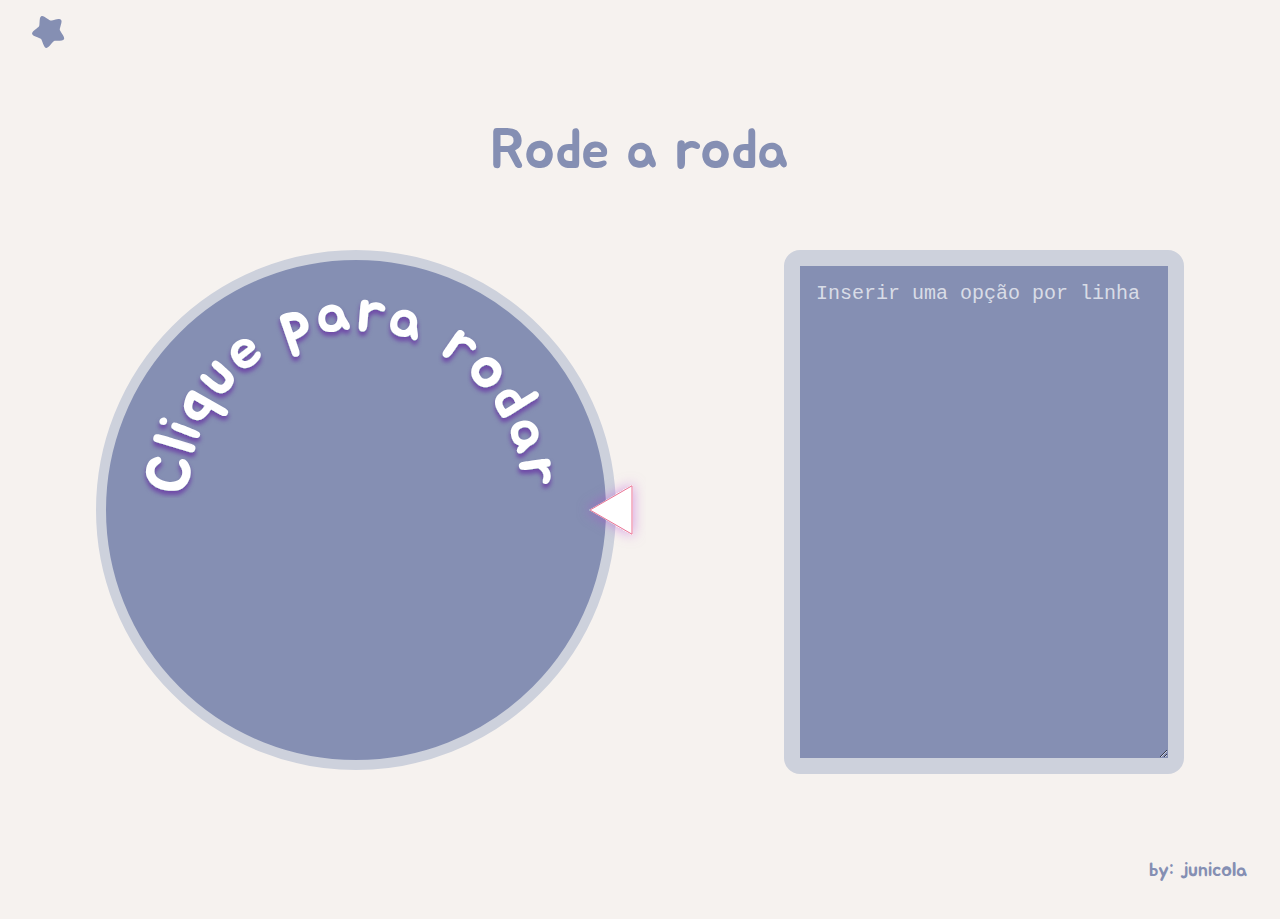
==== index.html @ b071953f "fix: change main files to root dir" ====
<!DOCTYPE html>
<html lang="pt-BR">

<head>
  <meta charset="UTF-8">
  <meta name="viewport" content="width=device-width, initial-scale=1.0">
  <title>Rode a roda</title>
  <link rel="icon" type="image/x-icon" href="./assets/star.ico">
  <link rel="stylesheet" href="style.css">
  <link rel="preconnect" href="https://fonts.googleapis.com">
  <link rel="preconnect" href="https://fonts.gstatic.com" crossorigin>
  <link
    href="https://fonts.googleapis.com/css2?family=Bai+Jamjuree:ital,wght@0,200;0,300;0,400;0,500;0,600;0,700;1,200;1,300;1,400;1,500;1,600;1,700&family=Jua&display=swap"
    rel="stylesheet">
</head>

<body>
  <header>
    <div class="star-icon">
      <svg width="33" height="32" viewBox="0 0 33 32" fill="none" xmlns="http://www.w3.org/2000/svg">
        <path
          d="M15.7766 2.95462C12.3549 0.705035 10.6439 -0.419671 9.26874 0.248022C7.89385 0.915613 7.76517 2.93358 7.50781 6.96948L7.44112 8.01352C7.36794 9.16043 7.33135 9.73389 7.0721 10.2264C6.81318 10.719 6.36057 11.0746 5.45551 11.7864L4.63178 12.4342C1.44703 14.9384 -0.145317 16.1903 0.0849151 17.698C0.315147 19.2057 2.2155 19.9707 6.01603 21.5L6.99933 21.8959C8.07936 22.3306 8.61951 22.548 9.01494 22.9491C9.41062 23.3502 9.61708 23.8897 10.0302 24.9686L10.4061 25.9511C11.8597 29.7483 12.5865 31.6469 14.1038 31.9111C15.6214 32.1751 16.9244 30.6299 19.5307 27.5393L20.205 26.7398C20.9455 25.8617 21.3159 25.4224 21.8196 25.1779C22.3235 24.9332 22.9036 24.9108 24.0637 24.8663L25.12 24.8256C29.203 24.6682 31.2446 24.5895 31.9521 23.2451C32.6596 21.9007 31.5648 20.1807 29.3749 16.741L28.8083 15.8511C28.186 14.8738 27.875 14.3849 27.7906 13.8326C27.7063 13.2804 27.8582 12.7271 28.1623 11.6204L28.4391 10.613C29.5089 6.71832 30.044 4.7712 28.9638 3.67621C27.8836 2.58122 25.904 3.06344 21.9443 4.02829L20.9198 4.27766C19.7946 4.55185 19.2321 4.68903 18.676 4.59215C18.1203 4.49545 17.6341 4.17592 16.6617 3.53661L15.7766 2.95462Z"
          fill="#858FB3" />
      </svg>
    </div>
    <!-- <button class="btn-language">PT</button> -->
  </header>
  <div class="sounds">
    <audio id="spinSound">
      <source src="./assets/spin.mp3" type="audio/mp3">
    </audio>
    <audio id="sparkleSound">
      <source src="./assets/sparkle.mp3" type="audio/mp3">
    </audio>
  </div>
  <h1 class="title">Rode a roda</h1>
  <section class="content">
    <div class="wheel-container">
      <button id="btn-spin" aria-label="Clique para rodar"></button>
      <div class="wheel-title">   
        <svg width="437" height="218" viewBox="0 0 437 218" fill="none" xmlns="http://www.w3.org/2000/svg" role="img" aria-labelledby="wheelTitle">
          <title id="wheelTitle">Clique para rodar</title>
          <g clip-path="url(#clip0_2_527)">
          <g filter="url(#filter0_d_2_527)">
          <path d="M43.891 179.176C45.1478 178.791 46.3202 178.915 47.4086 179.549C48.4561 180.178 49.3856 181.083 50.1973 182.265C51.009 183.447 51.6772 184.778 52.2021 186.257C52.7317 187.695 53.0638 189.046 53.1984 190.311C53.3177 191.698 53.2624 193.147 53.0328 194.657C52.8495 196.132 52.4787 197.604 51.9206 199.074C51.4089 200.508 50.7353 201.901 49.9002 203.253C49.029 204.559 48.0267 205.745 46.8938 206.811C45.5249 208.097 43.9683 209.048 42.2243 209.664C40.4441 210.234 38.5869 210.586 36.6527 210.721C34.7183 210.856 32.8043 210.827 30.9108 210.634C28.9812 210.395 27.1825 210.11 25.5145 209.779C24.0107 209.467 22.4684 208.965 20.8873 208.27C19.3063 207.575 17.7893 206.701 16.3362 205.647C14.8472 204.548 13.5017 203.3 12.2998 201.904C11.1029 200.466 10.1368 198.849 9.40153 197.053C8.8205 195.691 8.50365 194.217 8.45095 192.63C8.36228 190.997 8.49943 189.392 8.86236 187.815C9.18935 186.192 9.72939 184.699 10.4825 183.337C11.1996 181.928 12.094 180.77 13.1657 179.863C13.8219 179.279 14.7066 178.702 15.8196 178.133C16.9376 177.523 18.0508 177.12 19.1589 176.925C20.2671 176.729 21.2729 176.854 22.1764 177.298C23.0439 177.697 23.5578 178.592 23.7182 179.985C23.811 180.578 23.7883 181.095 23.6502 181.536C23.4711 181.971 23.2353 182.358 22.9432 182.696C22.6099 183.029 22.2381 183.337 21.8279 183.619C21.4177 183.9 21.0099 184.162 20.6048 184.403C19.2919 185.239 18.3487 186.286 17.7751 187.546C17.1604 188.801 16.8947 190.099 16.978 191.44C17.0253 192.736 17.4087 194.01 18.1282 195.263C18.8117 196.471 19.7721 197.464 21.0094 198.24C22.3237 199.069 23.7971 199.792 25.4292 200.41C27.0256 200.982 28.6834 201.395 30.4025 201.65C32.0806 201.899 33.7408 201.959 35.3826 201.83C37.0296 201.659 38.5224 201.22 39.861 200.512C40.9279 199.979 41.8277 199.28 42.5607 198.414C43.2988 197.507 43.8599 196.516 44.2438 195.44C44.6277 194.365 44.8063 193.264 44.7796 192.138C44.7582 190.971 44.5261 189.819 44.0839 188.683C43.9604 188.335 43.778 187.959 43.5366 187.555C43.2591 187.104 42.9816 186.654 42.7041 186.204C42.4266 185.753 42.1696 185.306 41.9332 184.86C41.7018 184.374 41.5552 183.878 41.4931 183.371C41.3385 182.603 41.4584 181.807 41.8528 180.982C42.2522 180.117 42.9318 179.515 43.891 179.176Z" fill="white"/>
          </g>
          <g filter="url(#filter1_d_2_527)">
          <path d="M54.3562 164.118C54.5426 164.217 54.7288 164.316 54.9152 164.415C55.0736 164.462 55.2521 164.515 55.45 164.574L56.5917 165.303C56.7265 165.43 56.8078 165.518 56.8356 165.57L57.1388 165.854C57.5155 166.182 57.7655 166.645 57.8887 167.242C58.0795 168.332 57.8957 169.376 57.3377 170.373C57.0567 171.021 56.6983 171.496 56.2627 171.797C55.8667 172.109 55.4468 172.285 55.003 172.325C54.5592 172.365 54.1273 172.365 53.7073 172.326C53.2753 172.326 52.9008 172.279 52.5838 172.184L19.2933 162.241C19.0159 162.158 18.7781 162.087 18.5799 162.028C18.354 161.918 18.1479 161.813 17.9616 161.714C17.696 161.592 17.4701 161.481 17.2838 161.382C17.1094 161.244 16.9151 161.1 16.7011 160.95C16.3404 160.713 16.0886 160.401 15.9457 160.013C15.7314 159.432 15.6697 158.918 15.7605 158.472C15.7643 158.171 15.8018 157.902 15.873 157.665C15.9045 157.416 15.9678 157.133 16.0627 156.817C16.2288 156.263 16.5772 155.678 17.1078 155.061C17.5909 154.602 18.1455 154.337 18.7715 154.266C19.6828 154.107 20.4753 154.128 21.149 154.329C21.5572 154.408 22.1576 154.566 22.9504 154.803C23.7547 155 24.3551 155.158 24.7515 155.276L24.9892 155.347C26.2812 155.647 27.5216 155.974 28.7107 156.329C29.86 156.672 31.1223 157.071 32.4975 157.525C33.845 157.927 35.1468 158.338 36.4032 158.756C37.6318 159.123 38.8602 159.49 40.0888 159.857L52.5728 163.586C52.7313 163.633 52.8899 163.68 53.0483 163.728C53.1792 163.724 53.3238 163.745 53.4822 163.793C53.8786 163.911 54.1699 164.02 54.3562 164.118Z" fill="white"/>
          </g>
          <g filter="url(#filter2_d_2_527)">
          <path d="M42.1146 143.915C43.1916 144.34 44.4031 144.819 45.7493 145.351C47.1108 145.845 48.5221 146.38 49.9836 146.958C51.4067 147.521 52.8298 148.083 54.2529 148.645C55.6375 149.193 56.9184 149.721 58.0954 150.231C58.6572 150.497 59.269 150.805 59.9308 151.156C60.5542 151.491 61.1086 151.888 61.5941 152.346C62.0796 152.804 62.4156 153.359 62.6022 154.01C62.7657 154.607 62.668 155.301 62.3097 156.091C61.7603 157.251 60.8984 157.909 59.7235 158.066C58.5639 158.185 57.1035 157.941 55.3423 157.333C54.4576 156.984 53.4307 156.6 52.2617 156.183C51.1078 155.727 49.927 155.282 48.7196 154.849C47.5273 154.378 46.3734 153.922 45.2581 153.481C44.1042 153.025 43.0657 152.615 42.1425 152.25C41.6042 152.037 40.9428 151.798 40.1583 151.532C39.389 151.228 38.6081 150.897 37.8158 150.54C37.0233 150.182 36.2922 149.782 35.6223 149.34C34.9139 148.882 34.3784 148.382 34.0154 147.839C33.8144 147.449 33.736 146.974 33.7803 146.414C33.786 145.84 33.8955 145.283 34.1087 144.746C34.3373 144.171 34.6469 143.671 35.0371 143.249C35.4429 142.787 35.8644 142.51 36.302 142.417C36.5937 142.354 36.9663 142.368 37.4199 142.459C37.8735 142.549 38.3771 142.682 38.9308 142.856C39.4611 142.977 40.0148 143.151 40.5918 143.379C41.1455 143.554 41.6531 143.732 42.1146 143.915ZM29.5923 141.496C29.4278 142.807 28.9163 143.76 28.0578 144.353C27.1762 144.892 26.1396 145.037 24.9481 144.788C24.0794 144.623 23.3907 144.284 22.882 143.772C22.3733 143.26 22.0716 142.675 21.9772 142.016C21.8444 141.342 21.9343 140.667 22.247 139.992C22.5597 139.316 23.1031 138.732 23.8775 138.239C24.5981 137.769 25.3193 137.521 26.0413 137.496C26.7785 137.432 27.4128 137.572 27.944 137.915C28.4904 138.22 28.9298 138.682 29.2624 139.302C29.5563 139.906 29.6664 140.638 29.5923 141.496Z" fill="white"/>
          </g>
          <g filter="url(#filter3_d_2_527)">
          <path d="M66.093 138.054C64.0244 139.583 61.8895 140.314 59.6881 140.247C57.5075 140.143 55.468 139.502 53.5701 138.324C51.9593 137.309 50.5592 136.011 49.3696 134.428C48.2004 132.81 47.3701 131.1 46.8785 129.297C46.6633 128.509 46.52 127.761 46.4485 127.055C46.3618 126.292 46.3672 125.534 46.4651 124.782C46.532 124.249 46.653 123.581 46.8278 122.778C46.9873 121.918 47.1956 121.014 47.4527 120.067C47.7302 119.084 48.0643 118.086 48.4548 117.073C48.8452 116.059 49.287 115.123 49.7802 114.263C50.4632 112.989 51.2616 111.97 52.1754 111.208C53.0533 110.425 54.0335 110.129 55.116 110.318L56.5937 110.734C56.886 110.806 57.1581 110.913 57.4093 111.057C57.6248 111.18 57.8402 111.303 58.0557 111.426L88.057 128.55C88.2364 128.653 88.3878 128.763 88.5109 128.881C88.6905 128.983 88.8598 129.104 89.0186 129.242C89.2957 129.59 89.6368 129.951 90.0419 130.325C90.3854 130.807 90.5827 131.252 90.6338 131.662C90.7721 132.169 90.695 132.719 90.4022 133.313C90.1347 134.444 89.5415 135.271 88.6229 135.792C88.0531 136.038 87.4913 136.145 86.937 136.114C86.7677 136.16 86.6291 136.152 86.5214 136.091C86.465 136.106 86.3905 136.111 86.2983 136.106C86.2623 136.085 86.1982 136.073 86.1058 136.067C85.8493 136.016 85.5928 135.965 85.3363 135.913C85.1361 135.847 84.9283 135.752 84.7129 135.629C84.2051 135.434 83.6894 135.211 83.1661 134.96C82.6994 134.693 82.2146 134.417 81.712 134.13L73.6325 129.518C73.5351 129.605 73.4145 129.774 73.2705 130.025C72.752 130.68 72.1692 131.488 71.522 132.451C70.8598 133.356 70.2333 134.116 69.6429 134.731C68.6315 135.913 67.4481 137.02 66.093 138.054ZM56.0802 121.354C55.695 122.275 55.3635 123.227 55.0858 124.21C54.7723 125.173 54.6359 126.117 54.6766 127.044C54.6812 127.95 54.9296 128.805 55.4219 129.609C55.8986 130.357 56.7604 131.015 58.0069 131.584C58.9662 131.989 59.8692 132.076 60.7161 131.846C61.5834 131.58 62.4047 131.146 63.1797 130.542C63.9755 129.902 64.7018 129.176 65.359 128.362C66.0368 127.513 66.6401 126.668 67.1691 125.829C65.425 124.881 63.6731 123.905 61.9137 122.901C60.1541 121.896 58.4588 120.905 56.8275 119.926C56.6632 120.213 56.5091 120.481 56.3654 120.732C56.2216 120.983 56.1265 121.19 56.0802 121.354Z" fill="white"/>
          </g>
          <g filter="url(#filter4_d_2_527)">
          <path d="M89.1733 88.6815C90.1483 89.6383 91.139 90.6089 92.1452 91.5929C93.1201 92.5499 93.969 93.5885 94.6913 94.7092C95.441 95.7986 95.961 96.9623 96.2517 98.2003C96.5696 99.4071 96.5276 100.712 96.126 102.114C95.8018 103.365 95.283 104.557 94.5694 105.688C93.8868 106.847 93.0954 107.91 92.1945 108.879C91.2939 109.848 90.2953 110.677 89.1996 111.367C88.1348 112.083 87.0423 112.612 85.9223 112.952C84.8022 113.292 83.6641 113.37 82.5078 113.187C81.3515 113.003 80.2144 112.671 79.0966 112.192C78.0056 111.682 76.9515 111.067 75.9344 110.347C74.9171 109.627 73.9893 108.93 73.1512 108.256C70.8901 106.51 68.7689 104.667 66.7878 102.726C66.3823 102.373 65.93 101.98 65.4309 101.546C64.9006 101.085 64.4131 100.607 63.9683 100.111C63.5507 99.5837 63.2208 99.0505 62.9783 98.5114C62.7047 97.945 62.649 97.3492 62.8109 96.7236C63.1271 95.3563 63.8433 94.4734 64.9592 94.0749C66.1024 93.6452 67.4282 93.9491 68.9365 94.9863C69.7356 95.5165 70.5582 96.1768 71.4045 96.9671C72.2778 97.7261 73.1003 98.3865 73.8722 98.9478C74.9599 99.8386 76.1411 100.81 77.4161 101.864C78.6598 102.89 79.9011 103.668 81.1398 104.197C82.4055 104.695 83.6143 104.788 84.7653 104.475C85.9127 104.103 86.9337 102.965 87.8285 101.061C88.2351 100.155 88.097 99.214 87.4138 98.2369C86.7578 97.2289 85.572 95.9793 83.8564 94.488C83.1078 93.8375 82.2674 93.1344 81.3358 92.3793C80.4041 91.6243 79.5014 90.867 78.6281 90.1079C77.7235 89.3218 76.9105 88.5876 76.189 87.9059C75.4636 87.1658 74.9523 86.5574 74.6555 86.0804C74.2299 85.4368 74.0942 84.744 74.2483 84.002C74.4023 83.2601 74.7239 82.6089 75.2129 82.0489C75.6709 81.4616 76.2421 81.0273 76.9264 80.7463C77.6108 80.4653 78.3152 80.4754 79.0395 80.7766C79.7018 81.0239 80.4499 81.4551 81.2842 82.0707C82.1143 82.6279 82.9953 83.2841 83.9269 84.0392C84.8276 84.7673 85.7322 85.5535 86.6407 86.398C87.5453 87.1843 88.3896 87.9454 89.1733 88.6815Z" fill="white"/>
          </g>
          <g filter="url(#filter5_d_2_527)">
          <path d="M117.611 73.3879C117.929 72.9881 118.273 72.6208 118.641 72.2864C119.043 71.9267 119.458 71.6867 119.886 71.5661C120.348 71.4205 120.82 71.4233 121.301 71.5746C121.758 71.6932 122.201 72.0307 122.629 72.587C122.931 72.9798 123.123 73.4318 123.203 73.9425C123.284 74.4535 123.29 74.9693 123.221 75.4903C123.153 76.0111 123.026 76.5245 122.842 77.0301C122.632 77.5031 122.414 77.9308 122.187 78.3132C121.563 79.468 120.716 80.6375 119.646 81.8224C118.608 82.9817 117.408 84.0316 116.046 84.972C114.224 86.2643 112.253 87.2283 110.134 87.8638C108.022 88.4413 105.94 88.3456 103.888 87.5767C101.926 86.7904 100.182 85.5763 98.6571 83.9346C97.1322 82.2928 95.9287 80.5608 95.0471 78.7381C93.9463 76.5631 93.3686 74.5597 93.3142 72.7276C93.2674 70.8376 93.5737 69.0674 94.2332 67.4169C95.0541 65.4344 96.3705 63.7227 98.1826 62.2817C99.9944 60.841 102.027 59.8556 104.28 59.3261C105.773 58.962 107.29 58.8661 108.831 59.0383C110.347 59.1776 111.788 59.6603 113.155 60.4867C113.513 60.6807 113.889 60.9652 114.282 61.3404C114.708 61.6905 115.126 62.0984 115.537 62.5642C115.923 62.9974 116.276 63.4556 116.596 63.939C116.916 64.4223 117.149 64.8942 117.295 65.3549C117.552 66.095 117.659 66.7418 117.615 67.2955C117.572 67.849 117.384 68.3838 117.05 68.8993C116.717 69.4151 116.248 69.9571 115.642 70.5254C115.044 71.0359 114.315 71.647 113.454 72.3588C112.692 72.9949 111.966 73.5769 111.277 74.1052C110.589 74.6332 109.883 75.1738 109.162 75.7271C108.414 76.2475 107.647 76.8095 106.86 77.4129C106.08 77.9585 105.202 78.5796 104.226 79.2761C104.631 80.0062 105.154 80.5161 105.795 80.8058C106.443 81.0378 107.139 81.1289 107.883 81.079C108.602 80.9964 109.336 80.798 110.086 80.4838C110.835 80.1697 111.517 79.8028 112.133 79.3829C113.299 78.5933 114.302 77.6943 115.143 76.6856C115.958 75.6442 116.781 74.5451 117.611 73.3879ZM108.161 65.4852C106.984 65.2428 105.924 65.2221 104.983 65.4229C104.282 65.5962 103.649 65.9254 103.083 66.4106C102.526 66.8381 102.047 67.335 101.648 67.9009C100.874 68.8592 100.448 69.9662 100.371 71.2219C100.356 71.3377 100.367 71.5894 100.405 71.977C100.417 72.3317 100.442 72.703 100.48 73.0906C100.55 73.4531 100.641 73.774 100.752 74.0533C100.863 74.3328 100.984 74.4221 101.115 74.3216L110.76 66.9288C110.374 66.4957 110.002 66.1822 109.644 65.9882C109.261 65.7614 108.767 65.5938 108.161 65.4852Z" fill="white"/>
          </g>
          <g filter="url(#filter6_d_2_527)">
          <path d="M158.249 32.0763C159.545 32.1515 160.818 32.4748 162.068 33.0464C163.305 33.579 164.452 34.2955 165.51 35.1959C166.608 36.0827 167.563 37.128 168.376 38.3318C169.215 39.4829 169.865 40.7213 170.327 42.047C171.058 44.0218 171.241 46.0558 170.875 48.1488C170.548 50.2285 169.473 52.1085 167.649 53.7893C166.239 55.0212 164.716 56.1171 163.079 57.0776C161.468 57.9856 159.746 58.8232 157.911 59.5903L161.637 70.2928C161.719 70.5267 161.754 70.7545 161.744 70.9767C161.773 71.1851 161.821 71.3869 161.889 71.5818C161.947 71.9989 161.971 72.3836 161.963 72.7361C161.993 73.0751 161.991 73.447 161.957 73.8523C161.883 74.1403 161.801 74.4088 161.712 74.658C161.624 74.9072 161.516 75.1631 161.388 75.4258C160.613 76.2187 159.67 76.6549 158.559 76.734C157.921 76.9119 157.345 76.893 156.832 76.6776C156.358 76.4487 155.975 76.1664 155.683 75.8306C155.391 75.4949 155.098 75.0938 154.804 74.6277C154.697 74.4463 154.59 74.265 154.483 74.0836C154.429 73.9275 154.368 73.752 154.3 73.5571L142.956 40.9823C142.875 40.7483 142.793 40.5144 142.712 40.2805C142.656 39.9941 142.6 39.7076 142.544 39.4209C142.42 38.9396 142.374 38.4312 142.407 37.8956C142.419 36.7988 142.911 35.8854 143.883 35.1553C144.855 34.4253 146.032 33.8425 147.413 33.4074C148.365 33.1212 149.356 32.8868 150.387 32.7041C151.458 32.5079 152.483 32.371 153.463 32.2934C154.469 32.1633 155.384 32.0863 156.208 32.063C157.032 32.0395 157.712 32.044 158.249 32.0763ZM162.765 44.668C162.541 43.5222 162.086 42.6534 161.398 42.0616C160.735 41.4172 159.951 40.9899 159.046 40.7793C158.127 40.5299 157.131 40.4379 156.059 40.5037C155.027 40.5558 154.021 40.686 153.042 40.8942C152.912 40.8959 152.709 40.9441 152.436 41.0389C152.201 41.1202 151.928 41.2151 151.615 41.3234C152.05 42.571 152.47 43.7796 152.878 44.9494C153.311 46.0665 153.738 47.2947 154.161 48.6338L155.525 52.5522C156.411 52.2016 157.315 51.7789 158.237 51.2843C159.199 50.7761 160.048 50.1978 160.786 49.5488C161.524 48.8998 162.084 48.1815 162.466 47.3934C162.888 46.5918 162.987 45.6834 162.765 44.668Z" fill="white"/>
          </g>
          <g filter="url(#filter7_d_2_527)">
          <path d="M186.575 26.9971C187.733 26.2343 188.975 25.6488 190.301 25.24C191.621 24.7905 192.949 24.5686 194.283 24.5747C195.653 24.5348 196.989 24.7277 198.29 25.1535C199.587 25.5383 200.831 26.1787 202.022 27.0749C203.219 28.0121 204.181 29.0814 204.91 30.2828C205.638 31.484 206.219 32.8485 206.653 34.376C206.946 35.4217 207.332 36.3731 207.81 37.2303C208.289 38.0874 208.788 38.9422 209.307 39.7944C209.868 40.6415 210.387 41.4939 210.866 42.3509C211.385 43.2032 211.827 44.1062 212.193 45.0602C212.512 45.9779 212.541 46.9099 212.28 47.8558C212.055 48.7559 211.421 49.3724 210.378 49.7055C209.777 49.9024 209.176 49.9331 208.577 49.7971C208.013 49.6155 207.48 49.3467 206.979 48.9914C206.473 48.5948 206.006 48.1728 205.577 47.7254C205.184 47.2323 204.816 46.7776 204.474 46.3612C203.678 47.7041 202.767 48.7904 201.742 49.6203C200.713 50.409 199.43 50.9996 197.894 51.392C196.599 51.7137 195.351 51.9051 194.15 51.9662C192.949 52.0274 191.649 51.9549 190.249 51.7488C188.428 51.5101 186.876 50.9067 185.593 49.9384C184.345 48.9242 183.325 47.7165 182.531 46.3152C181.773 44.8681 181.269 43.2863 181.021 41.5702C180.772 39.8541 180.772 38.1286 181.021 36.3942C181.329 34.1124 181.974 32.2058 182.956 30.6743C183.938 29.1429 185.144 27.9171 186.575 26.9971ZM188.983 34.0039C188.477 34.6465 188.107 35.377 187.872 36.1952C187.638 37.0131 187.531 37.8574 187.553 38.7279C187.616 39.5934 187.802 40.444 188.111 41.2798C188.42 42.1159 188.84 42.8344 189.371 43.4358C189.851 43.9601 190.608 44.368 191.644 44.6595C192.674 44.91 193.728 45.012 194.806 44.9658C196.048 44.8997 197.076 44.4437 197.891 43.5974C198.747 42.7463 199.333 41.7405 199.652 40.5798C200.006 39.3732 200.086 38.1371 199.892 36.8719C199.693 35.5654 199.2 34.4189 198.414 33.4325C197.827 32.7131 197.101 32.2182 196.235 31.9481C195.41 31.673 194.546 31.5897 193.643 31.6983C192.734 31.7659 191.848 32.0177 190.984 32.4541C190.156 32.8445 189.489 33.3612 188.983 34.0039Z" fill="white"/>
          </g>
          <g filter="url(#filter8_d_2_527)">
          <path d="M222.59 28.5453C222.63 28.0516 222.673 27.4963 222.724 26.8792C222.778 26.2208 222.853 25.5642 222.946 24.9093C223.045 24.2132 223.161 23.5601 223.292 22.9497C223.469 22.3014 223.681 21.7388 223.928 21.2617C224.316 20.5478 224.874 20.0958 225.595 19.9055C226.318 19.6742 227.091 19.6123 227.913 19.7201C228.778 19.79 229.447 19.9889 229.919 20.3169C230.391 20.6448 230.729 21.0656 230.937 21.5793C231.147 22.0518 231.247 22.5983 231.239 23.2187C231.276 23.8012 231.267 24.4217 231.212 25.08C231.636 24.4517 232.176 23.9569 232.827 23.5954C233.52 23.2373 234.208 22.9615 234.888 22.7679C235.567 22.5743 236.179 22.4579 236.721 22.4191C237.267 22.3389 237.582 22.302 237.662 22.3088C238.7 22.3097 239.631 22.3642 240.451 22.4719C241.314 22.5828 242.247 22.8446 243.252 23.2569C243.892 23.5571 244.543 23.9617 245.207 24.4709C245.876 24.939 246.455 25.4824 246.942 26.1018C247.432 26.7209 247.731 27.3869 247.84 28.0998C247.993 28.7747 247.853 29.4673 247.423 30.1779C246.761 31.1598 246.081 31.6224 245.38 31.5657C244.681 31.4681 243.929 31.283 243.121 31.0107C242.675 30.8919 242.153 30.6634 241.558 30.3255C240.962 29.9876 240.442 29.7592 239.994 29.6401C238.609 29.3212 237.363 29.3243 236.257 29.6491C235.154 29.9739 234.186 30.3927 233.356 30.9054C232.39 31.5315 231.542 32.2705 230.81 33.1223L230.089 42.0086C229.997 43.1193 229.884 44.2697 229.746 45.4593C229.65 46.6524 229.397 47.7293 228.986 48.6901C228.621 49.6129 228.042 50.353 227.249 50.9102C226.501 51.4295 225.45 51.5932 224.098 51.4009C223.357 51.3 222.726 50.8969 222.204 50.1921C221.681 49.4461 221.386 48.7389 221.316 48.0707C221.284 47.447 221.282 46.7015 221.312 45.834C221.341 44.9668 221.373 44.0584 221.408 43.1088C221.485 42.1627 221.561 41.2164 221.638 40.2703C221.719 39.2829 221.791 38.3778 221.858 37.5551L222.59 28.5453Z" fill="white"/>
          </g>
          <g filter="url(#filter9_d_2_527)">
          <path d="M263.913 29.9824C265.276 29.7324 266.649 29.6779 268.03 29.8191C269.421 29.9205 270.73 30.2344 271.956 30.7607C273.232 31.2586 274.386 31.9573 275.417 32.857C276.459 33.717 277.353 34.7917 278.098 36.0816C278.832 37.411 279.3 38.7704 279.499 40.1604C279.697 41.5502 279.697 43.0328 279.499 44.608C279.359 45.6847 279.341 46.7109 279.444 47.6864C279.549 48.662 279.673 49.6432 279.818 50.6303C280.001 51.6289 280.145 52.6158 280.25 53.5914C280.394 54.5785 280.447 55.5822 280.408 56.6026C280.342 57.5718 280.003 58.4408 279.394 59.2097C278.834 59.9502 278.008 60.2705 276.918 60.17C276.287 60.1166 275.723 59.9103 275.225 59.5513C274.777 59.1641 274.392 58.7092 274.069 58.1864C273.759 57.624 273.494 57.0532 273.276 56.474C273.108 55.8669 272.946 55.3049 272.795 54.7884C271.536 55.7136 270.271 56.358 269.004 56.7219C267.746 57.046 266.334 57.089 264.767 56.8507C263.45 56.6416 262.226 56.331 261.097 55.9185C259.967 55.5063 258.798 54.9321 257.592 54.1963C256.01 53.2661 254.817 52.1053 254.015 50.7131C253.266 49.2931 252.798 47.7832 252.617 46.1837C252.488 44.5562 252.643 42.9039 253.086 41.2275C253.532 39.5509 254.207 37.9632 255.116 36.464C256.294 34.4841 257.636 32.981 259.139 31.9547C260.644 30.9283 262.235 30.2711 263.913 29.9824ZM263.382 37.3707C262.663 37.7648 262.036 38.2926 261.501 38.954C260.963 39.6154 260.535 40.3507 260.214 41.1604C259.932 41.9814 259.77 42.8368 259.727 43.7269C259.683 44.6168 259.788 45.4421 260.041 46.2027C260.277 46.8726 260.815 47.5436 261.654 48.2157C262.504 48.8481 263.435 49.3535 264.444 49.7315C265.613 50.1553 266.738 50.1367 267.82 49.6759C268.941 49.2264 269.876 48.5296 270.623 47.5857C271.423 46.6134 271.98 45.5071 272.297 44.2667C272.627 42.9866 272.622 41.7394 272.286 40.5247C272.028 39.6337 271.554 38.8949 270.861 38.3083C270.21 37.7334 269.448 37.3194 268.574 37.0668C267.711 36.7744 266.797 36.6604 265.829 36.7249C264.916 36.7611 264.099 36.9765 263.382 37.3707Z" fill="white"/>
          </g>
          <g filter="url(#filter10_d_2_527)">
          <path d="M316.34 55.9927C316.624 55.5859 316.943 55.1285 317.297 54.6201C317.675 54.0777 318.068 53.5473 318.481 53.0285C318.916 52.4759 319.344 51.969 319.766 51.5077C320.247 51.036 320.712 50.6558 321.167 50.3669C321.864 49.9453 322.572 49.8331 323.29 50.0301C324.033 50.1934 324.733 50.5274 325.388 51.0325C326.1 51.5271 326.579 52.0344 326.821 52.5544C327.064 53.0743 327.145 53.6084 327.066 54.1564C327.009 54.6705 326.821 55.1935 326.502 55.7254C326.238 56.2471 325.919 56.779 325.541 57.3214C326.225 56.9911 326.939 56.833 327.684 56.8477C328.464 56.8856 329.196 56.9913 329.883 57.1648C330.566 57.3384 331.154 57.5444 331.644 57.7829C332.155 57.9874 332.446 58.1131 332.513 58.1602C333.409 58.6815 334.187 59.1944 334.842 59.6995C335.531 60.2282 336.206 60.9225 336.868 61.7825C337.27 62.3628 337.628 63.0395 337.947 63.8127C338.288 64.5522 338.513 65.3122 338.625 66.093C338.736 66.8737 338.66 67.5992 338.393 68.2695C338.186 68.9296 337.716 69.4587 336.986 69.8568C335.92 70.3743 335.098 70.4328 334.521 70.0323C333.966 69.598 333.409 69.0607 332.848 68.42C332.522 68.0932 332.186 67.6343 331.842 67.0437C331.497 66.4532 331.163 65.9945 330.835 65.6675C329.8 64.6972 328.72 64.0752 327.601 63.8016C326.483 63.528 325.434 63.4047 324.459 63.4317C323.31 63.4897 322.204 63.7029 321.14 64.0717L316.041 71.3924C315.403 72.3076 314.725 73.2447 314.006 74.2042C313.322 75.1869 312.56 75.9909 311.723 76.6159C310.941 77.2304 310.069 77.5799 309.103 77.6643C308.194 77.7384 307.204 77.3527 306.129 76.5078C305.542 76.0497 305.199 75.3848 305.1 74.5126C305.026 73.6068 305.129 72.8473 305.404 72.2343C305.69 71.6788 306.064 71.0336 306.525 70.2982C306.988 69.5629 307.473 68.7936 307.982 67.9905C308.524 67.2112 309.068 66.4316 309.612 65.652C310.178 64.8387 310.698 64.0929 311.17 63.4151L316.34 55.9927Z" fill="white"/>
          </g>
          <g filter="url(#filter11_d_2_527)">
          <path d="M354.02 77.8229C355.443 78.3494 356.773 79.049 358.012 79.9218C359.253 80.7949 360.313 81.8099 361.196 82.9671C362.107 84.1541 362.811 85.4536 363.307 86.8654C363.833 88.3068 364.093 89.8304 364.087 91.4357C364.058 92.778 363.796 94.1736 363.296 95.6226C362.826 97.0431 362.245 98.3152 361.548 99.4389C360.39 101.516 358.805 103.176 356.789 104.417C354.772 105.659 352.633 106.533 350.369 107.04C349.312 107.251 348.213 107.3 347.074 107.189C345.993 107.078 344.959 106.837 343.974 106.466C342.695 105.972 341.483 105.275 340.331 104.375C339.149 103.503 338.131 102.533 337.277 101.464C335.649 99.5898 334.58 97.5822 334.069 95.4402C333.588 93.3282 333.573 91.2552 334.028 89.2215C334.508 87.2174 335.413 85.3245 336.737 83.5426C338.122 81.7622 339.864 80.2957 341.966 79.1434C344.216 77.9069 346.323 77.2071 348.287 77.0445C350.31 76.8829 352.22 77.1426 354.02 77.8229ZM349.305 84.9042C348.457 84.8569 347.605 85.0141 346.749 85.3753C345.892 85.7368 345.092 86.2159 344.347 86.8133C343.633 87.3818 343.006 88.0692 342.462 88.8749C341.977 89.6821 341.636 90.5214 341.441 91.393C341.28 92.1194 341.422 93.0127 341.867 94.0731C342.313 95.1337 342.907 96.1094 343.648 97.001C344.505 98.0117 345.56 98.6034 346.814 98.776C348.099 98.9199 349.347 98.7566 350.555 98.2862C351.794 97.8454 352.906 97.1244 353.894 96.1238C354.879 95.123 355.548 93.9695 355.897 92.6633C356.151 91.7344 356.098 90.8138 355.738 89.9012C355.434 88.9898 354.94 88.1764 354.254 87.4614C353.625 86.7474 352.862 86.1619 351.964 85.7049C351.097 85.2195 350.21 84.9526 349.305 84.9042Z" fill="white"/>
          </g>
          <g filter="url(#filter12_d_2_527)">
          <path d="M400.067 112.128C400.661 112.684 401.039 113.25 401.207 113.828C401.43 114.418 401.476 114.998 401.345 115.567C401.236 116.17 400.974 116.724 400.556 117.227C400.163 117.766 399.65 118.232 399.018 118.626C397.288 119.755 395.92 120.609 394.915 121.188C393.934 121.801 393.075 122.337 392.339 122.797L376.189 132.878C374.295 134.061 372.717 135.046 371.454 135.834C370.191 136.622 369.112 137.198 368.218 137.562C367.381 137.938 366.671 138.089 366.088 138.016C365.526 137.976 364.989 137.703 364.475 137.196C363.927 136.711 363.346 135.978 362.732 134.998C362.14 134.054 361.392 132.864 360.492 131.429C358.124 127.651 357.14 124.101 357.547 120.78C357.975 117.494 360.092 114.566 363.896 111.996C365.537 110.875 367.211 110.121 368.922 109.736C370.631 109.35 372.274 109.323 373.847 109.654C375.479 109.999 376.998 110.707 378.4 111.778C379.862 112.863 381.145 114.326 382.25 116.167L384.062 119.054L393.477 113.175C394.038 112.825 394.583 112.486 395.109 112.157C395.669 111.807 396.21 111.542 396.733 111.362C397.29 111.161 397.843 111.108 398.391 111.204C398.937 111.3 399.497 111.608 400.067 112.128ZM365.144 121.222C364.589 122.592 364.862 124.272 365.963 126.262C366.169 126.669 366.383 127.047 366.601 127.397C366.857 127.725 367.106 128.007 367.351 128.243C367.585 128.536 367.823 128.801 368.07 129.037L377.802 122.961C377.245 121.605 376.663 120.409 376.062 119.372C375.518 118.349 374.553 117.588 373.167 117.09C372.418 116.828 371.623 116.765 370.779 116.901C369.973 117.015 369.191 117.285 368.432 117.71C367.709 118.112 367.052 118.62 366.459 119.233C365.867 119.846 365.43 120.509 365.144 121.222Z" fill="white"/>
          </g>
          <g filter="url(#filter13_d_2_527)">
          <path d="M396.619 143.88C397.626 144.832 398.478 145.906 399.178 147.102C399.916 148.283 400.434 149.523 400.731 150.821C401.081 152.143 401.194 153.485 401.074 154.846C400.993 156.193 400.65 157.547 400.045 158.908C399.401 160.283 398.575 161.461 397.567 162.441C396.56 163.421 395.36 164.295 393.969 165.063C393.014 165.585 392.173 166.176 391.443 166.835C390.715 167.494 389.994 168.173 389.28 168.871C388.58 169.607 387.866 170.305 387.138 170.965C386.424 171.663 385.642 172.297 384.794 172.868C383.97 173.386 383.068 173.626 382.084 173.587C381.154 173.573 380.409 173.096 379.847 172.158C379.519 171.619 379.353 171.042 379.349 170.428C379.399 169.839 379.541 169.261 379.775 168.694C380.046 168.112 380.352 167.562 380.693 167.043C381.084 166.55 381.444 166.09 381.774 165.663C380.282 165.194 379.015 164.555 377.972 163.747C376.969 162.925 376.102 161.813 375.37 160.409C374.763 159.224 374.293 158.055 373.961 156.902C373.628 155.748 373.406 154.468 373.29 153.061C373.108 151.238 373.347 149.593 374 148.126C374.708 146.684 375.656 145.419 376.845 144.329C378.084 143.265 379.515 142.417 381.134 141.786C382.753 141.155 384.438 140.765 386.186 140.613C388.484 140.395 390.49 140.59 392.21 141.197C393.927 141.804 395.395 142.698 396.619 143.88ZM390.324 147.808C389.583 147.462 388.786 147.268 387.934 147.226C387.082 147.183 386.234 147.271 385.388 147.489C384.558 147.747 383.771 148.12 383.024 148.61C382.279 149.1 381.671 149.671 381.206 150.323C380.802 150.909 380.577 151.737 380.527 152.809C380.516 153.867 380.655 154.915 380.944 155.951C381.289 157.144 381.969 158.039 382.978 158.639C384.003 159.278 385.119 159.62 386.323 159.666C387.582 159.737 388.808 159.535 389.998 159.059C391.229 158.569 392.236 157.831 393.02 156.843C393.591 156.11 393.907 155.292 393.975 154.389C394.058 153.525 393.942 152.667 393.632 151.813C393.359 150.946 392.913 150.142 392.291 149.401C391.722 148.685 391.067 148.154 390.324 147.808Z" fill="white"/>
          </g>
          <g filter="url(#filter14_d_2_527)">
          <path d="M403.384 179.313C403.875 179.246 404.428 179.171 405.042 179.088C405.7 179 406.358 178.932 407.02 178.884C407.721 178.831 408.385 178.803 409.012 178.802C409.685 178.836 410.28 178.922 410.8 179.06C411.582 179.288 412.143 179.732 412.484 180.395C412.867 181.051 413.092 181.791 413.162 182.615C413.277 183.474 413.227 184.168 413.006 184.698C412.786 185.227 412.445 185.648 411.988 185.96C411.569 186.266 411.055 186.481 410.448 186.605C409.884 186.765 409.275 186.889 408.619 186.977C409.325 187.257 409.923 187.676 410.417 188.234C410.915 188.833 411.333 189.443 411.667 190.064C412.001 190.685 412.246 191.256 412.401 191.777C412.596 192.292 412.698 192.59 412.712 192.672C412.932 193.683 413.076 194.601 413.146 195.425C413.223 196.289 413.166 197.255 412.976 198.322C412.819 199.009 412.563 199.731 412.207 200.487C411.89 201.238 411.481 201.918 410.979 202.527C410.478 203.137 409.891 203.57 409.216 203.828C408.586 204.121 407.878 204.133 407.092 203.865C405.988 203.431 405.39 202.866 405.296 202.171C405.243 201.47 405.263 200.697 405.357 199.851C405.376 199.39 405.49 198.833 405.693 198.181C405.896 197.529 406.01 196.972 406.03 196.511C406.047 195.093 405.779 193.88 405.224 192.871C404.669 191.863 404.052 191.01 403.373 190.31C402.553 189.504 401.649 188.835 400.657 188.303L391.803 189.499C390.695 189.649 389.546 189.783 388.351 189.903C387.162 190.064 386.055 190.047 385.025 189.852C384.044 189.694 383.194 189.288 382.48 188.635C381.811 188.017 381.427 187.027 381.326 185.666C381.267 184.925 381.527 184.223 382.104 183.562C382.725 182.895 383.354 182.456 383.992 182.245C384.597 182.08 385.327 181.919 386.181 181.762C387.038 181.604 387.934 181.442 388.871 181.274C389.813 181.146 390.757 181.019 391.698 180.891C392.684 180.758 393.584 180.637 394.406 180.526L403.384 179.313Z" fill="white"/>
          </g>
          </g>
          <defs>
          <filter id="filter0_d_2_527" x="4.42484" y="176.835" width="52.8347" height="41.9692" filterUnits="userSpaceOnUse" color-interpolation-filters="sRGB">
          <feFlood flood-opacity="0" result="BackgroundImageFix"/>
          <feColorMatrix in="SourceAlpha" type="matrix" values="0 0 0 0 0 0 0 0 0 0 0 0 0 0 0 0 0 0 127 0" result="hardAlpha"/>
          <feOffset dy="4"/>
          <feGaussianBlur stdDeviation="2"/>
          <feComposite in2="hardAlpha" operator="out"/>
          <feColorMatrix type="matrix" values="0 0 0 0 0.398703 0 0 0 0 0.175313 0 0 0 0 0.6375 0 0 0 0.69 0"/>
          <feBlend mode="normal" in2="BackgroundImageFix" result="effect1_dropShadow_2_527"/>
          <feBlend mode="normal" in="SourceGraphic" in2="effect1_dropShadow_2_527" result="shape"/>
          </filter>
          <filter id="filter1_d_2_527" x="11.7199" y="154.161" width="50.2417" height="26.1946" filterUnits="userSpaceOnUse" color-interpolation-filters="sRGB">
          <feFlood flood-opacity="0" result="BackgroundImageFix"/>
          <feColorMatrix in="SourceAlpha" type="matrix" values="0 0 0 0 0 0 0 0 0 0 0 0 0 0 0 0 0 0 127 0" result="hardAlpha"/>
          <feOffset dy="4"/>
          <feGaussianBlur stdDeviation="2"/>
          <feComposite in2="hardAlpha" operator="out"/>
          <feColorMatrix type="matrix" values="0 0 0 0 0.398703 0 0 0 0 0.175313 0 0 0 0 0.6375 0 0 0 0.69 0"/>
          <feBlend mode="normal" in2="BackgroundImageFix" result="effect1_dropShadow_2_527"/>
          <feBlend mode="normal" in="SourceGraphic" in2="effect1_dropShadow_2_527" result="shape"/>
          </filter>
          <filter id="filter2_d_2_527" x="17.9178" y="137.481" width="48.7611" height="28.6146" filterUnits="userSpaceOnUse" color-interpolation-filters="sRGB">
          <feFlood flood-opacity="0" result="BackgroundImageFix"/>
          <feColorMatrix in="SourceAlpha" type="matrix" values="0 0 0 0 0 0 0 0 0 0 0 0 0 0 0 0 0 0 127 0" result="hardAlpha"/>
          <feOffset dy="4"/>
          <feGaussianBlur stdDeviation="2"/>
          <feComposite in2="hardAlpha" operator="out"/>
          <feColorMatrix type="matrix" values="0 0 0 0 0.398703 0 0 0 0 0.175313 0 0 0 0 0.6375 0 0 0 0.69 0"/>
          <feBlend mode="normal" in2="BackgroundImageFix" result="effect1_dropShadow_2_527"/>
          <feBlend mode="normal" in="SourceGraphic" in2="effect1_dropShadow_2_527" result="shape"/>
          </filter>
          <filter id="filter3_d_2_527" x="42.3873" y="110.263" width="52.313" height="37.9883" filterUnits="userSpaceOnUse" color-interpolation-filters="sRGB">
          <feFlood flood-opacity="0" result="BackgroundImageFix"/>
          <feColorMatrix in="SourceAlpha" type="matrix" values="0 0 0 0 0 0 0 0 0 0 0 0 0 0 0 0 0 0 127 0" result="hardAlpha"/>
          <feOffset dy="4"/>
          <feGaussianBlur stdDeviation="2"/>
          <feComposite in2="hardAlpha" operator="out"/>
          <feColorMatrix type="matrix" values="0 0 0 0 0.398703 0 0 0 0 0.175313 0 0 0 0 0.6375 0 0 0 0.69 0"/>
          <feBlend mode="normal" in2="BackgroundImageFix" result="effect1_dropShadow_2_527"/>
          <feBlend mode="normal" in="SourceGraphic" in2="effect1_dropShadow_2_527" result="shape"/>
          </filter>
          <filter id="filter4_d_2_527" x="58.7206" y="80.5429" width="41.7418" height="40.7406" filterUnits="userSpaceOnUse" color-interpolation-filters="sRGB">
          <feFlood flood-opacity="0" result="BackgroundImageFix"/>
          <feColorMatrix in="SourceAlpha" type="matrix" values="0 0 0 0 0 0 0 0 0 0 0 0 0 0 0 0 0 0 127 0" result="hardAlpha"/>
          <feOffset dy="4"/>
          <feGaussianBlur stdDeviation="2"/>
          <feComposite in2="hardAlpha" operator="out"/>
          <feColorMatrix type="matrix" values="0 0 0 0 0.398703 0 0 0 0 0.175313 0 0 0 0 0.6375 0 0 0 0.69 0"/>
          <feBlend mode="normal" in2="BackgroundImageFix" result="effect1_dropShadow_2_527"/>
          <feBlend mode="normal" in="SourceGraphic" in2="effect1_dropShadow_2_527" result="shape"/>
          </filter>
          <filter id="filter5_d_2_527" x="89.3095" y="58.9554" width="37.9588" height="37.28" filterUnits="userSpaceOnUse" color-interpolation-filters="sRGB">
          <feFlood flood-opacity="0" result="BackgroundImageFix"/>
          <feColorMatrix in="SourceAlpha" type="matrix" values="0 0 0 0 0 0 0 0 0 0 0 0 0 0 0 0 0 0 127 0" result="hardAlpha"/>
          <feOffset dy="4"/>
          <feGaussianBlur stdDeviation="2"/>
          <feComposite in2="hardAlpha" operator="out"/>
          <feColorMatrix type="matrix" values="0 0 0 0 0.398703 0 0 0 0 0.175313 0 0 0 0 0.6375 0 0 0 0.69 0"/>
          <feBlend mode="normal" in2="BackgroundImageFix" result="effect1_dropShadow_2_527"/>
          <feBlend mode="normal" in="SourceGraphic" in2="effect1_dropShadow_2_527" result="shape"/>
          </filter>
          <filter id="filter6_d_2_527" x="138.397" y="32.0482" width="36.6612" height="52.8065" filterUnits="userSpaceOnUse" color-interpolation-filters="sRGB">
          <feFlood flood-opacity="0" result="BackgroundImageFix"/>
          <feColorMatrix in="SourceAlpha" type="matrix" values="0 0 0 0 0 0 0 0 0 0 0 0 0 0 0 0 0 0 127 0" result="hardAlpha"/>
          <feOffset dy="4"/>
          <feGaussianBlur stdDeviation="2"/>
          <feComposite in2="hardAlpha" operator="out"/>
          <feColorMatrix type="matrix" values="0 0 0 0 0.398703 0 0 0 0 0.175313 0 0 0 0 0.6375 0 0 0 0.69 0"/>
          <feBlend mode="normal" in2="BackgroundImageFix" result="effect1_dropShadow_2_527"/>
          <feBlend mode="normal" in="SourceGraphic" in2="effect1_dropShadow_2_527" result="shape"/>
          </filter>
          <filter id="filter7_d_2_527" x="176.834" y="24.5696" width="39.6218" height="35.4176" filterUnits="userSpaceOnUse" color-interpolation-filters="sRGB">
          <feFlood flood-opacity="0" result="BackgroundImageFix"/>
          <feColorMatrix in="SourceAlpha" type="matrix" values="0 0 0 0 0 0 0 0 0 0 0 0 0 0 0 0 0 0 127 0" result="hardAlpha"/>
          <feOffset dy="4"/>
          <feGaussianBlur stdDeviation="2"/>
          <feComposite in2="hardAlpha" operator="out"/>
          <feColorMatrix type="matrix" values="0 0 0 0 0.398703 0 0 0 0 0.175313 0 0 0 0 0.6375 0 0 0 0.69 0"/>
          <feBlend mode="normal" in2="BackgroundImageFix" result="effect1_dropShadow_2_527"/>
          <feBlend mode="normal" in="SourceGraphic" in2="effect1_dropShadow_2_527" result="shape"/>
          </filter>
          <filter id="filter8_d_2_527" x="217.29" y="19.6687" width="34.6097" height="39.8101" filterUnits="userSpaceOnUse" color-interpolation-filters="sRGB">
          <feFlood flood-opacity="0" result="BackgroundImageFix"/>
          <feColorMatrix in="SourceAlpha" type="matrix" values="0 0 0 0 0 0 0 0 0 0 0 0 0 0 0 0 0 0 127 0" result="hardAlpha"/>
          <feOffset dy="4"/>
          <feGaussianBlur stdDeviation="2"/>
          <feComposite in2="hardAlpha" operator="out"/>
          <feColorMatrix type="matrix" values="0 0 0 0 0.398703 0 0 0 0 0.175313 0 0 0 0 0.6375 0 0 0 0.69 0"/>
          <feBlend mode="normal" in2="BackgroundImageFix" result="effect1_dropShadow_2_527"/>
          <feBlend mode="normal" in="SourceGraphic" in2="effect1_dropShadow_2_527" result="shape"/>
          </filter>
          <filter id="filter9_d_2_527" x="248.573" y="29.7427" width="35.8475" height="38.4453" filterUnits="userSpaceOnUse" color-interpolation-filters="sRGB">
          <feFlood flood-opacity="0" result="BackgroundImageFix"/>
          <feColorMatrix in="SourceAlpha" type="matrix" values="0 0 0 0 0 0 0 0 0 0 0 0 0 0 0 0 0 0 127 0" result="hardAlpha"/>
          <feOffset dy="4"/>
          <feGaussianBlur stdDeviation="2"/>
          <feComposite in2="hardAlpha" operator="out"/>
          <feColorMatrix type="matrix" values="0 0 0 0 0.398703 0 0 0 0 0.175313 0 0 0 0 0.6375 0 0 0 0.69 0"/>
          <feBlend mode="normal" in2="BackgroundImageFix" result="effect1_dropShadow_2_527"/>
          <feBlend mode="normal" in="SourceGraphic" in2="effect1_dropShadow_2_527" result="shape"/>
          </filter>
          <filter id="filter10_d_2_527" x="301.077" y="49.936" width="41.5974" height="35.7372" filterUnits="userSpaceOnUse" color-interpolation-filters="sRGB">
          <feFlood flood-opacity="0" result="BackgroundImageFix"/>
          <feColorMatrix in="SourceAlpha" type="matrix" values="0 0 0 0 0 0 0 0 0 0 0 0 0 0 0 0 0 0 127 0" result="hardAlpha"/>
          <feOffset dy="4"/>
          <feGaussianBlur stdDeviation="2"/>
          <feComposite in2="hardAlpha" operator="out"/>
          <feColorMatrix type="matrix" values="0 0 0 0 0.398703 0 0 0 0 0.175313 0 0 0 0 0.6375 0 0 0 0.69 0"/>
          <feBlend mode="normal" in2="BackgroundImageFix" result="effect1_dropShadow_2_527"/>
          <feBlend mode="normal" in="SourceGraphic" in2="effect1_dropShadow_2_527" result="shape"/>
          </filter>
          <filter id="filter11_d_2_527" x="329.697" y="76.998" width="38.3895" height="38.2488" filterUnits="userSpaceOnUse" color-interpolation-filters="sRGB">
          <feFlood flood-opacity="0" result="BackgroundImageFix"/>
          <feColorMatrix in="SourceAlpha" type="matrix" values="0 0 0 0 0 0 0 0 0 0 0 0 0 0 0 0 0 0 127 0" result="hardAlpha"/>
          <feOffset dy="4"/>
          <feGaussianBlur stdDeviation="2"/>
          <feComposite in2="hardAlpha" operator="out"/>
          <feColorMatrix type="matrix" values="0 0 0 0 0.398703 0 0 0 0 0.175313 0 0 0 0 0.6375 0 0 0 0.69 0"/>
          <feBlend mode="normal" in2="BackgroundImageFix" result="effect1_dropShadow_2_527"/>
          <feBlend mode="normal" in="SourceGraphic" in2="effect1_dropShadow_2_527" result="shape"/>
          </filter>
          <filter id="filter12_d_2_527" x="353.458" y="109.424" width="51.9603" height="36.6095" filterUnits="userSpaceOnUse" color-interpolation-filters="sRGB">
          <feFlood flood-opacity="0" result="BackgroundImageFix"/>
          <feColorMatrix in="SourceAlpha" type="matrix" values="0 0 0 0 0 0 0 0 0 0 0 0 0 0 0 0 0 0 127 0" result="hardAlpha"/>
          <feOffset dy="4"/>
          <feGaussianBlur stdDeviation="2"/>
          <feComposite in2="hardAlpha" operator="out"/>
          <feColorMatrix type="matrix" values="0 0 0 0 0.398703 0 0 0 0 0.175313 0 0 0 0 0.6375 0 0 0 0.69 0"/>
          <feBlend mode="normal" in2="BackgroundImageFix" result="effect1_dropShadow_2_527"/>
          <feBlend mode="normal" in="SourceGraphic" in2="effect1_dropShadow_2_527" result="shape"/>
          </filter>
          <filter id="filter13_d_2_527" x="369.231" y="140.527" width="35.8896" height="41.0643" filterUnits="userSpaceOnUse" color-interpolation-filters="sRGB">
          <feFlood flood-opacity="0" result="BackgroundImageFix"/>
          <feColorMatrix in="SourceAlpha" type="matrix" values="0 0 0 0 0 0 0 0 0 0 0 0 0 0 0 0 0 0 127 0" result="hardAlpha"/>
          <feOffset dy="4"/>
          <feGaussianBlur stdDeviation="2"/>
          <feComposite in2="hardAlpha" operator="out"/>
          <feColorMatrix type="matrix" values="0 0 0 0 0.398703 0 0 0 0 0.175313 0 0 0 0 0.6375 0 0 0 0.69 0"/>
          <feBlend mode="normal" in2="BackgroundImageFix" result="effect1_dropShadow_2_527"/>
          <feBlend mode="normal" in="SourceGraphic" in2="effect1_dropShadow_2_527" result="shape"/>
          </filter>
          <filter id="filter14_d_2_527" x="377.318" y="178.802" width="39.904" height="33.2554" filterUnits="userSpaceOnUse" color-interpolation-filters="sRGB">
          <feFlood flood-opacity="0" result="BackgroundImageFix"/>
          <feColorMatrix in="SourceAlpha" type="matrix" values="0 0 0 0 0 0 0 0 0 0 0 0 0 0 0 0 0 0 127 0" result="hardAlpha"/>
          <feOffset dy="4"/>
          <feGaussianBlur stdDeviation="2"/>
          <feComposite in2="hardAlpha" operator="out"/>
          <feColorMatrix type="matrix" values="0 0 0 0 0.398703 0 0 0 0 0.175313 0 0 0 0 0.6375 0 0 0 0.69 0"/>
          <feBlend mode="normal" in2="BackgroundImageFix" result="effect1_dropShadow_2_527"/>
          <feBlend mode="normal" in="SourceGraphic" in2="effect1_dropShadow_2_527" result="shape"/>
          </filter>
          <clipPath id="clip0_2_527">
          <rect width="437" height="218" fill="white"/>
          </clipPath>
          </defs>
        </svg>                
      </div>
      <div class="wheel-indicator">
        <svg width="70" height="78" viewBox="0 0 70 78" fill="none" xmlns="http://www.w3.org/2000/svg">
          <g filter="url(#filter0_d_8_67)">
          <path d="M13 39L56.5 64.1147V13.8853L13 39Z" fill="white"/>
          <path d="M56 14.7513L14 39L56 63.2487V14.7513Z" stroke="#EA7095"/>
          </g>
          <defs>
          <filter id="filter0_d_8_67" x="0" y="0.885254" width="69.5" height="76.2295" filterUnits="userSpaceOnUse" color-interpolation-filters="sRGB">
          <feFlood flood-opacity="0" result="BackgroundImageFix"/>
          <feColorMatrix in="SourceAlpha" type="matrix" values="0 0 0 0 0 0 0 0 0 0 0 0 0 0 0 0 0 0 127 0" result="hardAlpha"/>
          <feOffset/>
          <feGaussianBlur stdDeviation="6.5"/>
          <feComposite in2="hardAlpha" operator="out"/>
          <feColorMatrix type="matrix" values="0 0 0 0 0.716667 0 0 0 0 0.25 0 0 0 0 0.833333 0 0 0 0.51 0"/>
          <feBlend mode="normal" in2="BackgroundImageFix" result="effect1_dropShadow_8_67"/>
          <feBlend mode="normal" in="SourceGraphic" in2="effect1_dropShadow_8_67" result="shape"/>
          </filter>
          </defs>
        </svg>              
      </div>
      <canvas id="wheel" width="500" height="500"></canvas>
    </div>
    <div class="options">
      <textarea id="options-input" placeholder="Inserir uma opção por linha"></textarea>
    </div>
  </section>
  <section class="popup-container">
    <div class="falling-stars">
      <img src="./assets/star.png" alt="star" class="star star-1" />
      <img src="./assets/star-1.png" alt="star" class="star star-2" />
      <img src="./assets/star-2.png" alt="star" class="star star-3" />
      <img src="./assets/star-3.png" alt="star" class="star star-4" />
      <img src="./assets/star-4.png" alt="star" class="star star-5" />
      <img src="./assets/star.png" alt="star" class="star star-6" />
      <img src="./assets/star-1.png" alt="star" class="star star-7" />
      <img src="./assets/star-2.png" alt="star" class="star star-8" />
      <img src="./assets/star-3.png" alt="star" class="star star-9" />
      <img src="./assets/star-4.png" alt="star" class="star star-10" />
    </div>
    <dialog open id="resultDialog">
      <button id="btn-close" aria-label="Fechar">X</button>
        <p id="resultText">Opção</p>
    </dialog>
  </section>
  <footer>
    <p class="footer-text">by: junicola</p>
  </footer>
</body>
<script src="./index.js"></script>
</html>
---- style.css ----
:root {
  --sandWhite: 246, 242, 239;
  --lightPurple: 205, 209, 220;
  --darkPurple: 133, 143, 179;
  --pink: 234, 112, 149;
  --rose: 236, 186, 195;
  --yellow: 238, 178, 64;
}

@keyframes rotate {
  from { transform: rotate(0deg); }
  to { transform: rotate(360deg); }
}

@keyframes shine {
  0% {
    opacity: 0.5;
  }
  50% {
    opacity: 1;
  }
  100% {
    opacity: 0.5;
  }
}

@keyframes fall {
  0% {
    transform: translateY(0);
    opacity: 1;
  }
  100% {
    transform: translateY(100vh);
    opacity: 0.3;
  }
}


body {
  background-color: rgb(var(--sandWhite));
  font-family: "Bai Jamjuree", serif;
  font-weight: 200;
  font-style: normal;
  margin: 0;
  cursor:url(), auto;
  min-height: 100dvh;
  display: flex;
  flex-direction: column;
  gap: 2rem;

  * {
    box-sizing:border-box;
  }

  header {
    display: flex;
    flex-direction: row;
    justify-content: space-between;
    padding: 1rem 2rem;
    gap: 1rem;

    .star-icon {
      animation: rotate 5s infinite linear;  
    }

    .btn-language {
      border: none;
      font-family: "Jua", serif;
      color: rgb(var(--darkPurple));
      cursor: pointer;
      background: transparent;
      font-size: 1.25rem;
    }
  }

  .title {
    color: rgb(var(--darkPurple));
    font-family: "Jua", serif;
    font-weight: 400;
    font-style: normal;
    text-align: center;
    font-size: 3.5rem;
    padding: 1rem 2rem;
    margin: 0;
  }

  .sounds {
    display: none;
  }

  .content {
    padding: 1rem 2rem;
    display: flex;
    flex-direction: row;
    justify-content: space-around;
    flex-wrap: wrap;
    gap: 2.5rem;

    .wheel-container {
      position: relative;
      cursor: pointer;
      
      canvas {
        border-radius: 50%;
        border: 10px solid rgb(var(--lightPurple));
        background-color: rgb(var(--darkPurple));
        z-index: 1;
      }

      .wheel-indicator {
        position: absolute;
        top: 50%;
        right: -30px;
        transform: translateY(-50%);
        color: #ff4141;
        z-index: 3;
      }

      .wheel-title {
        position: absolute;
        z-index: 2;
        top: 30px;
        left: 50%;
        transform: translateX(-50%);
        animation: shine 1.25s infinite linear;
      }

      #btn-spin {
        margin: 0;
        border: none;
        position: absolute;
        width: 100%;
        height: 100%;
        background: transparent;
        z-index: 3;
        cursor: pointer;
        border-radius: 100%;
        outline: 4px solid;
        outline-color: transparent;
        transition: 0.5s;
        top: -2px;

        &:focus {
          outline-color: rgb(var(--pink));
        }

        &:hover {
          outline-color: rgba(var(--pink), 0.5);
        }
      }
    }

    .options {
      max-width: 100%;
      
      #options-input {
        background-color: rgb(var(--darkPurple));
        border: 16px solid rgb(var(--lightPurple));
        color: white;
        min-height: 400px;
        min-width: 400px;
        overflow: auto;
        border-radius: 16px;
        font-size: 1.25rem;
        padding: 1rem;
        width: 100%;
        transition: 0.3s;
        outline: 4px solid transparent;
        height: 100%;
  
        &:focus {
          outline: 4px solid rgb(var(--pink));
        }
  
        &:hover {
          outline-color: rgba(var(--pink), 0.5);
        }
  
        &::placeholder {
          color: rgba(255, 255, 255, 0.7);
        }
      }
    }

  }

  .popup-container {
    visibility: hidden;
    opacity: 0;
    transition: 0.5s all;
    background-color: rgba(var(--darkPurple), 0.5);
    backdrop-filter: blur(5px);
    width: 100%;
    height: 100dvh;
    position: fixed;
    top: 0;
    left: 0;
    right: 0;
    z-index: 4;

    .falling-stars {
      position: relative;
      height: 100vh;
      overflow: hidden;

      .star {
        position: absolute;
        top: -50px;
        /* width: 20px;
        height: 20px; */
        animation: fall linear infinite;
      }

      .star-1 { animation-duration: 3s; animation-delay: 0s; left: 10%; }
      .star-2 { animation-duration: 4s; animation-delay: 1s; left: 20%; }
      .star-3 { animation-duration: 2.5s; animation-delay: 2s; left: 30%; }
      .star-4 { animation-duration: 3.5s; animation-delay: 0.5s; left: 40%; }
      .star-5 { animation-duration: 2s; animation-delay: 1.5s; left: 50%; }
      .star-6 { animation-duration: 4.5s; animation-delay: 0.2s; left: 60%; }
      .star-7 { animation-duration: 3s; animation-delay: 2.5s; left: 70%; }
      .star-8 { animation-duration: 2s; animation-delay: 1s; left: 80%; }
      .star-9 { animation-duration: 5s; animation-delay: 0.8s; left: 90%; }
      .star-9 { animation-duration: 3.5s; animation-delay: 1.6s; left: 100%; }
    }

    dialog {
      background: rgb(var(--lightPurple));
      color: rgb(var(--darkPurple));
      font-family: "Bai Jamjuree", serif;
      font-weight: bold;
      top: 50%;
      transform: translate(0, -50%);
      border-radius: 1rem;
      border: 2px solid rgb(var(--darkPurple));
      outline: 5px solid rgba(var(--pink), 0.4);
      min-width: 450px;
      min-height: 200px;
      text-align: center;
      display: flex;
      flex-direction: column;
      justify-content: center;
      margin-block: 0;

      #resultText {
        font-size: 2rem;
      }

      #btn-close {
        border: none;
        margin: 0;
        padding: 0;
        width: 30px;
        height: 30px;
        color: white;
        font-size: 0.75rem;
        border-radius: 100%;
        background-color: rgb(var(--darkPurple));
        position: absolute;
        right: 10px;
        top: 10px;
        cursor: pointer;
        transition: 0.3s;
        outline: 4px solid transparent;
        
        &:focus {
          outline: 4px solid rgb(var(--pink));
        }
  
        &:hover {
          outline-color: rgba(var(--pink), 0.5);
        }
      }
    }
  }

  footer {
    padding: 1rem 2rem;
    display: flex;
    justify-content: flex-end;
    margin-top: auto;

    .footer-text {
      font-family: "Jua", serif;
      color: rgb(var(--darkPurple));
      font-size: 1.25rem;
    }
  }
}
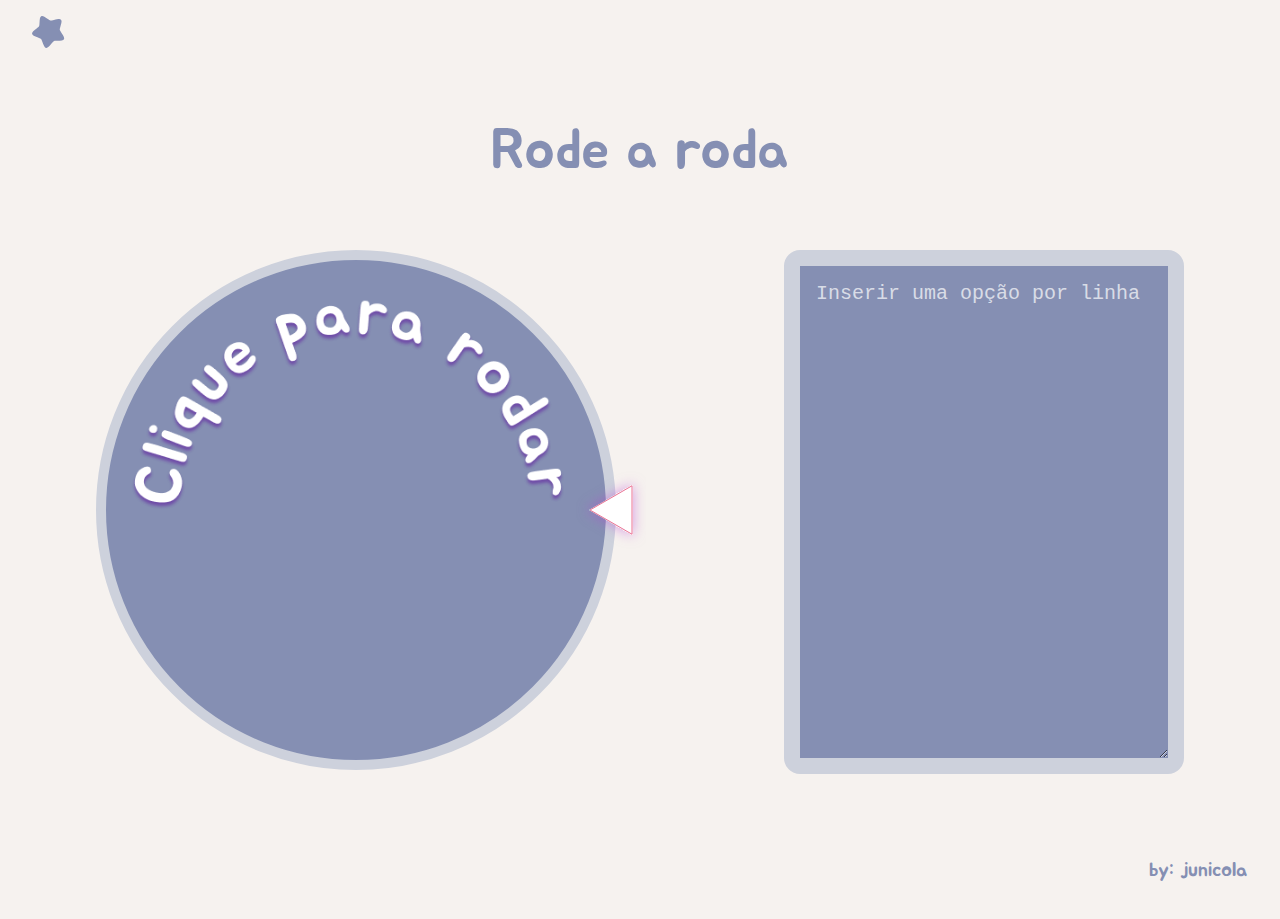
==== commit a4f5245c: "feat: responsive wheel style" ====
--- a/index.html
+++ b/index.html
@@ -38,211 +38,7 @@
     <div class="wheel-container">
       <button id="btn-spin" aria-label="Clique para rodar"></button>
       <div class="wheel-title">   
-        <svg width="437" height="218" viewBox="0 0 437 218" fill="none" xmlns="http://www.w3.org/2000/svg" role="img" aria-labelledby="wheelTitle">
-          <title id="wheelTitle">Clique para rodar</title>
-          <g clip-path="url(#clip0_2_527)">
-          <g filter="url(#filter0_d_2_527)">
-          <path d="M43.891 179.176C45.1478 178.791 46.3202 178.915 47.4086 179.549C48.4561 180.178 49.3856 181.083 50.1973 182.265C51.009 183.447 51.6772 184.778 52.2021 186.257C52.7317 187.695 53.0638 189.046 53.1984 190.311C53.3177 191.698 53.2624 193.147 53.0328 194.657C52.8495 196.132 52.4787 197.604 51.9206 199.074C51.4089 200.508 50.7353 201.901 49.9002 203.253C49.029 204.559 48.0267 205.745 46.8938 206.811C45.5249 208.097 43.9683 209.048 42.2243 209.664C40.4441 210.234 38.5869 210.586 36.6527 210.721C34.7183 210.856 32.8043 210.827 30.9108 210.634C28.9812 210.395 27.1825 210.11 25.5145 209.779C24.0107 209.467 22.4684 208.965 20.8873 208.27C19.3063 207.575 17.7893 206.701 16.3362 205.647C14.8472 204.548 13.5017 203.3 12.2998 201.904C11.1029 200.466 10.1368 198.849 9.40153 197.053C8.8205 195.691 8.50365 194.217 8.45095 192.63C8.36228 190.997 8.49943 189.392 8.86236 187.815C9.18935 186.192 9.72939 184.699 10.4825 183.337C11.1996 181.928 12.094 180.77 13.1657 179.863C13.8219 179.279 14.7066 178.702 15.8196 178.133C16.9376 177.523 18.0508 177.12 19.1589 176.925C20.2671 176.729 21.2729 176.854 22.1764 177.298C23.0439 177.697 23.5578 178.592 23.7182 179.985C23.811 180.578 23.7883 181.095 23.6502 181.536C23.4711 181.971 23.2353 182.358 22.9432 182.696C22.6099 183.029 22.2381 183.337 21.8279 183.619C21.4177 183.9 21.0099 184.162 20.6048 184.403C19.2919 185.239 18.3487 186.286 17.7751 187.546C17.1604 188.801 16.8947 190.099 16.978 191.44C17.0253 192.736 17.4087 194.01 18.1282 195.263C18.8117 196.471 19.7721 197.464 21.0094 198.24C22.3237 199.069 23.7971 199.792 25.4292 200.41C27.0256 200.982 28.6834 201.395 30.4025 201.65C32.0806 201.899 33.7408 201.959 35.3826 201.83C37.0296 201.659 38.5224 201.22 39.861 200.512C40.9279 199.979 41.8277 199.28 42.5607 198.414C43.2988 197.507 43.8599 196.516 44.2438 195.44C44.6277 194.365 44.8063 193.264 44.7796 192.138C44.7582 190.971 44.5261 189.819 44.0839 188.683C43.9604 188.335 43.778 187.959 43.5366 187.555C43.2591 187.104 42.9816 186.654 42.7041 186.204C42.4266 185.753 42.1696 185.306 41.9332 184.86C41.7018 184.374 41.5552 183.878 41.4931 183.371C41.3385 182.603 41.4584 181.807 41.8528 180.982C42.2522 180.117 42.9318 179.515 43.891 179.176Z" fill="white"/>
-          </g>
-          <g filter="url(#filter1_d_2_527)">
-          <path d="M54.3562 164.118C54.5426 164.217 54.7288 164.316 54.9152 164.415C55.0736 164.462 55.2521 164.515 55.45 164.574L56.5917 165.303C56.7265 165.43 56.8078 165.518 56.8356 165.57L57.1388 165.854C57.5155 166.182 57.7655 166.645 57.8887 167.242C58.0795 168.332 57.8957 169.376 57.3377 170.373C57.0567 171.021 56.6983 171.496 56.2627 171.797C55.8667 172.109 55.4468 172.285 55.003 172.325C54.5592 172.365 54.1273 172.365 53.7073 172.326C53.2753 172.326 52.9008 172.279 52.5838 172.184L19.2933 162.241C19.0159 162.158 18.7781 162.087 18.5799 162.028C18.354 161.918 18.1479 161.813 17.9616 161.714C17.696 161.592 17.4701 161.481 17.2838 161.382C17.1094 161.244 16.9151 161.1 16.7011 160.95C16.3404 160.713 16.0886 160.401 15.9457 160.013C15.7314 159.432 15.6697 158.918 15.7605 158.472C15.7643 158.171 15.8018 157.902 15.873 157.665C15.9045 157.416 15.9678 157.133 16.0627 156.817C16.2288 156.263 16.5772 155.678 17.1078 155.061C17.5909 154.602 18.1455 154.337 18.7715 154.266C19.6828 154.107 20.4753 154.128 21.149 154.329C21.5572 154.408 22.1576 154.566 22.9504 154.803C23.7547 155 24.3551 155.158 24.7515 155.276L24.9892 155.347C26.2812 155.647 27.5216 155.974 28.7107 156.329C29.86 156.672 31.1223 157.071 32.4975 157.525C33.845 157.927 35.1468 158.338 36.4032 158.756C37.6318 159.123 38.8602 159.49 40.0888 159.857L52.5728 163.586C52.7313 163.633 52.8899 163.68 53.0483 163.728C53.1792 163.724 53.3238 163.745 53.4822 163.793C53.8786 163.911 54.1699 164.02 54.3562 164.118Z" fill="white"/>
-          </g>
-          <g filter="url(#filter2_d_2_527)">
-          <path d="M42.1146 143.915C43.1916 144.34 44.4031 144.819 45.7493 145.351C47.1108 145.845 48.5221 146.38 49.9836 146.958C51.4067 147.521 52.8298 148.083 54.2529 148.645C55.6375 149.193 56.9184 149.721 58.0954 150.231C58.6572 150.497 59.269 150.805 59.9308 151.156C60.5542 151.491 61.1086 151.888 61.5941 152.346C62.0796 152.804 62.4156 153.359 62.6022 154.01C62.7657 154.607 62.668 155.301 62.3097 156.091C61.7603 157.251 60.8984 157.909 59.7235 158.066C58.5639 158.185 57.1035 157.941 55.3423 157.333C54.4576 156.984 53.4307 156.6 52.2617 156.183C51.1078 155.727 49.927 155.282 48.7196 154.849C47.5273 154.378 46.3734 153.922 45.2581 153.481C44.1042 153.025 43.0657 152.615 42.1425 152.25C41.6042 152.037 40.9428 151.798 40.1583 151.532C39.389 151.228 38.6081 150.897 37.8158 150.54C37.0233 150.182 36.2922 149.782 35.6223 149.34C34.9139 148.882 34.3784 148.382 34.0154 147.839C33.8144 147.449 33.736 146.974 33.7803 146.414C33.786 145.84 33.8955 145.283 34.1087 144.746C34.3373 144.171 34.6469 143.671 35.0371 143.249C35.4429 142.787 35.8644 142.51 36.302 142.417C36.5937 142.354 36.9663 142.368 37.4199 142.459C37.8735 142.549 38.3771 142.682 38.9308 142.856C39.4611 142.977 40.0148 143.151 40.5918 143.379C41.1455 143.554 41.6531 143.732 42.1146 143.915ZM29.5923 141.496C29.4278 142.807 28.9163 143.76 28.0578 144.353C27.1762 144.892 26.1396 145.037 24.9481 144.788C24.0794 144.623 23.3907 144.284 22.882 143.772C22.3733 143.26 22.0716 142.675 21.9772 142.016C21.8444 141.342 21.9343 140.667 22.247 139.992C22.5597 139.316 23.1031 138.732 23.8775 138.239C24.5981 137.769 25.3193 137.521 26.0413 137.496C26.7785 137.432 27.4128 137.572 27.944 137.915C28.4904 138.22 28.9298 138.682 29.2624 139.302C29.5563 139.906 29.6664 140.638 29.5923 141.496Z" fill="white"/>
-          </g>
-          <g filter="url(#filter3_d_2_527)">
-          <path d="M66.093 138.054C64.0244 139.583 61.8895 140.314 59.6881 140.247C57.5075 140.143 55.468 139.502 53.5701 138.324C51.9593 137.309 50.5592 136.011 49.3696 134.428C48.2004 132.81 47.3701 131.1 46.8785 129.297C46.6633 128.509 46.52 127.761 46.4485 127.055C46.3618 126.292 46.3672 125.534 46.4651 124.782C46.532 124.249 46.653 123.581 46.8278 122.778C46.9873 121.918 47.1956 121.014 47.4527 120.067C47.7302 119.084 48.0643 118.086 48.4548 117.073C48.8452 116.059 49.287 115.123 49.7802 114.263C50.4632 112.989 51.2616 111.97 52.1754 111.208C53.0533 110.425 54.0335 110.129 55.116 110.318L56.5937 110.734C56.886 110.806 57.1581 110.913 57.4093 111.057C57.6248 111.18 57.8402 111.303 58.0557 111.426L88.057 128.55C88.2364 128.653 88.3878 128.763 88.5109 128.881C88.6905 128.983 88.8598 129.104 89.0186 129.242C89.2957 129.59 89.6368 129.951 90.0419 130.325C90.3854 130.807 90.5827 131.252 90.6338 131.662C90.7721 132.169 90.695 132.719 90.4022 133.313C90.1347 134.444 89.5415 135.271 88.6229 135.792C88.0531 136.038 87.4913 136.145 86.937 136.114C86.7677 136.16 86.6291 136.152 86.5214 136.091C86.465 136.106 86.3905 136.111 86.2983 136.106C86.2623 136.085 86.1982 136.073 86.1058 136.067C85.8493 136.016 85.5928 135.965 85.3363 135.913C85.1361 135.847 84.9283 135.752 84.7129 135.629C84.2051 135.434 83.6894 135.211 83.1661 134.96C82.6994 134.693 82.2146 134.417 81.712 134.13L73.6325 129.518C73.5351 129.605 73.4145 129.774 73.2705 130.025C72.752 130.68 72.1692 131.488 71.522 132.451C70.8598 133.356 70.2333 134.116 69.6429 134.731C68.6315 135.913 67.4481 137.02 66.093 138.054ZM56.0802 121.354C55.695 122.275 55.3635 123.227 55.0858 124.21C54.7723 125.173 54.6359 126.117 54.6766 127.044C54.6812 127.95 54.9296 128.805 55.4219 129.609C55.8986 130.357 56.7604 131.015 58.0069 131.584C58.9662 131.989 59.8692 132.076 60.7161 131.846C61.5834 131.58 62.4047 131.146 63.1797 130.542C63.9755 129.902 64.7018 129.176 65.359 128.362C66.0368 127.513 66.6401 126.668 67.1691 125.829C65.425 124.881 63.6731 123.905 61.9137 122.901C60.1541 121.896 58.4588 120.905 56.8275 119.926C56.6632 120.213 56.5091 120.481 56.3654 120.732C56.2216 120.983 56.1265 121.19 56.0802 121.354Z" fill="white"/>
-          </g>
-          <g filter="url(#filter4_d_2_527)">
-          <path d="M89.1733 88.6815C90.1483 89.6383 91.139 90.6089 92.1452 91.5929C93.1201 92.5499 93.969 93.5885 94.6913 94.7092C95.441 95.7986 95.961 96.9623 96.2517 98.2003C96.5696 99.4071 96.5276 100.712 96.126 102.114C95.8018 103.365 95.283 104.557 94.5694 105.688C93.8868 106.847 93.0954 107.91 92.1945 108.879C91.2939 109.848 90.2953 110.677 89.1996 111.367C88.1348 112.083 87.0423 112.612 85.9223 112.952C84.8022 113.292 83.6641 113.37 82.5078 113.187C81.3515 113.003 80.2144 112.671 79.0966 112.192C78.0056 111.682 76.9515 111.067 75.9344 110.347C74.9171 109.627 73.9893 108.93 73.1512 108.256C70.8901 106.51 68.7689 104.667 66.7878 102.726C66.3823 102.373 65.93 101.98 65.4309 101.546C64.9006 101.085 64.4131 100.607 63.9683 100.111C63.5507 99.5837 63.2208 99.0505 62.9783 98.5114C62.7047 97.945 62.649 97.3492 62.8109 96.7236C63.1271 95.3563 63.8433 94.4734 64.9592 94.0749C66.1024 93.6452 67.4282 93.9491 68.9365 94.9863C69.7356 95.5165 70.5582 96.1768 71.4045 96.9671C72.2778 97.7261 73.1003 98.3865 73.8722 98.9478C74.9599 99.8386 76.1411 100.81 77.4161 101.864C78.6598 102.89 79.9011 103.668 81.1398 104.197C82.4055 104.695 83.6143 104.788 84.7653 104.475C85.9127 104.103 86.9337 102.965 87.8285 101.061C88.2351 100.155 88.097 99.214 87.4138 98.2369C86.7578 97.2289 85.572 95.9793 83.8564 94.488C83.1078 93.8375 82.2674 93.1344 81.3358 92.3793C80.4041 91.6243 79.5014 90.867 78.6281 90.1079C77.7235 89.3218 76.9105 88.5876 76.189 87.9059C75.4636 87.1658 74.9523 86.5574 74.6555 86.0804C74.2299 85.4368 74.0942 84.744 74.2483 84.002C74.4023 83.2601 74.7239 82.6089 75.2129 82.0489C75.6709 81.4616 76.2421 81.0273 76.9264 80.7463C77.6108 80.4653 78.3152 80.4754 79.0395 80.7766C79.7018 81.0239 80.4499 81.4551 81.2842 82.0707C82.1143 82.6279 82.9953 83.2841 83.9269 84.0392C84.8276 84.7673 85.7322 85.5535 86.6407 86.398C87.5453 87.1843 88.3896 87.9454 89.1733 88.6815Z" fill="white"/>
-          </g>
-          <g filter="url(#filter5_d_2_527)">
-          <path d="M117.611 73.3879C117.929 72.9881 118.273 72.6208 118.641 72.2864C119.043 71.9267 119.458 71.6867 119.886 71.5661C120.348 71.4205 120.82 71.4233 121.301 71.5746C121.758 71.6932 122.201 72.0307 122.629 72.587C122.931 72.9798 123.123 73.4318 123.203 73.9425C123.284 74.4535 123.29 74.9693 123.221 75.4903C123.153 76.0111 123.026 76.5245 122.842 77.0301C122.632 77.5031 122.414 77.9308 122.187 78.3132C121.563 79.468 120.716 80.6375 119.646 81.8224C118.608 82.9817 117.408 84.0316 116.046 84.972C114.224 86.2643 112.253 87.2283 110.134 87.8638C108.022 88.4413 105.94 88.3456 103.888 87.5767C101.926 86.7904 100.182 85.5763 98.6571 83.9346C97.1322 82.2928 95.9287 80.5608 95.0471 78.7381C93.9463 76.5631 93.3686 74.5597 93.3142 72.7276C93.2674 70.8376 93.5737 69.0674 94.2332 67.4169C95.0541 65.4344 96.3705 63.7227 98.1826 62.2817C99.9944 60.841 102.027 59.8556 104.28 59.3261C105.773 58.962 107.29 58.8661 108.831 59.0383C110.347 59.1776 111.788 59.6603 113.155 60.4867C113.513 60.6807 113.889 60.9652 114.282 61.3404C114.708 61.6905 115.126 62.0984 115.537 62.5642C115.923 62.9974 116.276 63.4556 116.596 63.939C116.916 64.4223 117.149 64.8942 117.295 65.3549C117.552 66.095 117.659 66.7418 117.615 67.2955C117.572 67.849 117.384 68.3838 117.05 68.8993C116.717 69.4151 116.248 69.9571 115.642 70.5254C115.044 71.0359 114.315 71.647 113.454 72.3588C112.692 72.9949 111.966 73.5769 111.277 74.1052C110.589 74.6332 109.883 75.1738 109.162 75.7271C108.414 76.2475 107.647 76.8095 106.86 77.4129C106.08 77.9585 105.202 78.5796 104.226 79.2761C104.631 80.0062 105.154 80.5161 105.795 80.8058C106.443 81.0378 107.139 81.1289 107.883 81.079C108.602 80.9964 109.336 80.798 110.086 80.4838C110.835 80.1697 111.517 79.8028 112.133 79.3829C113.299 78.5933 114.302 77.6943 115.143 76.6856C115.958 75.6442 116.781 74.5451 117.611 73.3879ZM108.161 65.4852C106.984 65.2428 105.924 65.2221 104.983 65.4229C104.282 65.5962 103.649 65.9254 103.083 66.4106C102.526 66.8381 102.047 67.335 101.648 67.9009C100.874 68.8592 100.448 69.9662 100.371 71.2219C100.356 71.3377 100.367 71.5894 100.405 71.977C100.417 72.3317 100.442 72.703 100.48 73.0906C100.55 73.4531 100.641 73.774 100.752 74.0533C100.863 74.3328 100.984 74.4221 101.115 74.3216L110.76 66.9288C110.374 66.4957 110.002 66.1822 109.644 65.9882C109.261 65.7614 108.767 65.5938 108.161 65.4852Z" fill="white"/>
-          </g>
-          <g filter="url(#filter6_d_2_527)">
-          <path d="M158.249 32.0763C159.545 32.1515 160.818 32.4748 162.068 33.0464C163.305 33.579 164.452 34.2955 165.51 35.1959C166.608 36.0827 167.563 37.128 168.376 38.3318C169.215 39.4829 169.865 40.7213 170.327 42.047C171.058 44.0218 171.241 46.0558 170.875 48.1488C170.548 50.2285 169.473 52.1085 167.649 53.7893C166.239 55.0212 164.716 56.1171 163.079 57.0776C161.468 57.9856 159.746 58.8232 157.911 59.5903L161.637 70.2928C161.719 70.5267 161.754 70.7545 161.744 70.9767C161.773 71.1851 161.821 71.3869 161.889 71.5818C161.947 71.9989 161.971 72.3836 161.963 72.7361C161.993 73.0751 161.991 73.447 161.957 73.8523C161.883 74.1403 161.801 74.4088 161.712 74.658C161.624 74.9072 161.516 75.1631 161.388 75.4258C160.613 76.2187 159.67 76.6549 158.559 76.734C157.921 76.9119 157.345 76.893 156.832 76.6776C156.358 76.4487 155.975 76.1664 155.683 75.8306C155.391 75.4949 155.098 75.0938 154.804 74.6277C154.697 74.4463 154.59 74.265 154.483 74.0836C154.429 73.9275 154.368 73.752 154.3 73.5571L142.956 40.9823C142.875 40.7483 142.793 40.5144 142.712 40.2805C142.656 39.9941 142.6 39.7076 142.544 39.4209C142.42 38.9396 142.374 38.4312 142.407 37.8956C142.419 36.7988 142.911 35.8854 143.883 35.1553C144.855 34.4253 146.032 33.8425 147.413 33.4074C148.365 33.1212 149.356 32.8868 150.387 32.7041C151.458 32.5079 152.483 32.371 153.463 32.2934C154.469 32.1633 155.384 32.0863 156.208 32.063C157.032 32.0395 157.712 32.044 158.249 32.0763ZM162.765 44.668C162.541 43.5222 162.086 42.6534 161.398 42.0616C160.735 41.4172 159.951 40.9899 159.046 40.7793C158.127 40.5299 157.131 40.4379 156.059 40.5037C155.027 40.5558 154.021 40.686 153.042 40.8942C152.912 40.8959 152.709 40.9441 152.436 41.0389C152.201 41.1202 151.928 41.2151 151.615 41.3234C152.05 42.571 152.47 43.7796 152.878 44.9494C153.311 46.0665 153.738 47.2947 154.161 48.6338L155.525 52.5522C156.411 52.2016 157.315 51.7789 158.237 51.2843C159.199 50.7761 160.048 50.1978 160.786 49.5488C161.524 48.8998 162.084 48.1815 162.466 47.3934C162.888 46.5918 162.987 45.6834 162.765 44.668Z" fill="white"/>
-          </g>
-          <g filter="url(#filter7_d_2_527)">
-          <path d="M186.575 26.9971C187.733 26.2343 188.975 25.6488 190.301 25.24C191.621 24.7905 192.949 24.5686 194.283 24.5747C195.653 24.5348 196.989 24.7277 198.29 25.1535C199.587 25.5383 200.831 26.1787 202.022 27.0749C203.219 28.0121 204.181 29.0814 204.91 30.2828C205.638 31.484 206.219 32.8485 206.653 34.376C206.946 35.4217 207.332 36.3731 207.81 37.2303C208.289 38.0874 208.788 38.9422 209.307 39.7944C209.868 40.6415 210.387 41.4939 210.866 42.3509C211.385 43.2032 211.827 44.1062 212.193 45.0602C212.512 45.9779 212.541 46.9099 212.28 47.8558C212.055 48.7559 211.421 49.3724 210.378 49.7055C209.777 49.9024 209.176 49.9331 208.577 49.7971C208.013 49.6155 207.48 49.3467 206.979 48.9914C206.473 48.5948 206.006 48.1728 205.577 47.7254C205.184 47.2323 204.816 46.7776 204.474 46.3612C203.678 47.7041 202.767 48.7904 201.742 49.6203C200.713 50.409 199.43 50.9996 197.894 51.392C196.599 51.7137 195.351 51.9051 194.15 51.9662C192.949 52.0274 191.649 51.9549 190.249 51.7488C188.428 51.5101 186.876 50.9067 185.593 49.9384C184.345 48.9242 183.325 47.7165 182.531 46.3152C181.773 44.8681 181.269 43.2863 181.021 41.5702C180.772 39.8541 180.772 38.1286 181.021 36.3942C181.329 34.1124 181.974 32.2058 182.956 30.6743C183.938 29.1429 185.144 27.9171 186.575 26.9971ZM188.983 34.0039C188.477 34.6465 188.107 35.377 187.872 36.1952C187.638 37.0131 187.531 37.8574 187.553 38.7279C187.616 39.5934 187.802 40.444 188.111 41.2798C188.42 42.1159 188.84 42.8344 189.371 43.4358C189.851 43.9601 190.608 44.368 191.644 44.6595C192.674 44.91 193.728 45.012 194.806 44.9658C196.048 44.8997 197.076 44.4437 197.891 43.5974C198.747 42.7463 199.333 41.7405 199.652 40.5798C200.006 39.3732 200.086 38.1371 199.892 36.8719C199.693 35.5654 199.2 34.4189 198.414 33.4325C197.827 32.7131 197.101 32.2182 196.235 31.9481C195.41 31.673 194.546 31.5897 193.643 31.6983C192.734 31.7659 191.848 32.0177 190.984 32.4541C190.156 32.8445 189.489 33.3612 188.983 34.0039Z" fill="white"/>
-          </g>
-          <g filter="url(#filter8_d_2_527)">
-          <path d="M222.59 28.5453C222.63 28.0516 222.673 27.4963 222.724 26.8792C222.778 26.2208 222.853 25.5642 222.946 24.9093C223.045 24.2132 223.161 23.5601 223.292 22.9497C223.469 22.3014 223.681 21.7388 223.928 21.2617C224.316 20.5478 224.874 20.0958 225.595 19.9055C226.318 19.6742 227.091 19.6123 227.913 19.7201C228.778 19.79 229.447 19.9889 229.919 20.3169C230.391 20.6448 230.729 21.0656 230.937 21.5793C231.147 22.0518 231.247 22.5983 231.239 23.2187C231.276 23.8012 231.267 24.4217 231.212 25.08C231.636 24.4517 232.176 23.9569 232.827 23.5954C233.52 23.2373 234.208 22.9615 234.888 22.7679C235.567 22.5743 236.179 22.4579 236.721 22.4191C237.267 22.3389 237.582 22.302 237.662 22.3088C238.7 22.3097 239.631 22.3642 240.451 22.4719C241.314 22.5828 242.247 22.8446 243.252 23.2569C243.892 23.5571 244.543 23.9617 245.207 24.4709C245.876 24.939 246.455 25.4824 246.942 26.1018C247.432 26.7209 247.731 27.3869 247.84 28.0998C247.993 28.7747 247.853 29.4673 247.423 30.1779C246.761 31.1598 246.081 31.6224 245.38 31.5657C244.681 31.4681 243.929 31.283 243.121 31.0107C242.675 30.8919 242.153 30.6634 241.558 30.3255C240.962 29.9876 240.442 29.7592 239.994 29.6401C238.609 29.3212 237.363 29.3243 236.257 29.6491C235.154 29.9739 234.186 30.3927 233.356 30.9054C232.39 31.5315 231.542 32.2705 230.81 33.1223L230.089 42.0086C229.997 43.1193 229.884 44.2697 229.746 45.4593C229.65 46.6524 229.397 47.7293 228.986 48.6901C228.621 49.6129 228.042 50.353 227.249 50.9102C226.501 51.4295 225.45 51.5932 224.098 51.4009C223.357 51.3 222.726 50.8969 222.204 50.1921C221.681 49.4461 221.386 48.7389 221.316 48.0707C221.284 47.447 221.282 46.7015 221.312 45.834C221.341 44.9668 221.373 44.0584 221.408 43.1088C221.485 42.1627 221.561 41.2164 221.638 40.2703C221.719 39.2829 221.791 38.3778 221.858 37.5551L222.59 28.5453Z" fill="white"/>
-          </g>
-          <g filter="url(#filter9_d_2_527)">
-          <path d="M263.913 29.9824C265.276 29.7324 266.649 29.6779 268.03 29.8191C269.421 29.9205 270.73 30.2344 271.956 30.7607C273.232 31.2586 274.386 31.9573 275.417 32.857C276.459 33.717 277.353 34.7917 278.098 36.0816C278.832 37.411 279.3 38.7704 279.499 40.1604C279.697 41.5502 279.697 43.0328 279.499 44.608C279.359 45.6847 279.341 46.7109 279.444 47.6864C279.549 48.662 279.673 49.6432 279.818 50.6303C280.001 51.6289 280.145 52.6158 280.25 53.5914C280.394 54.5785 280.447 55.5822 280.408 56.6026C280.342 57.5718 280.003 58.4408 279.394 59.2097C278.834 59.9502 278.008 60.2705 276.918 60.17C276.287 60.1166 275.723 59.9103 275.225 59.5513C274.777 59.1641 274.392 58.7092 274.069 58.1864C273.759 57.624 273.494 57.0532 273.276 56.474C273.108 55.8669 272.946 55.3049 272.795 54.7884C271.536 55.7136 270.271 56.358 269.004 56.7219C267.746 57.046 266.334 57.089 264.767 56.8507C263.45 56.6416 262.226 56.331 261.097 55.9185C259.967 55.5063 258.798 54.9321 257.592 54.1963C256.01 53.2661 254.817 52.1053 254.015 50.7131C253.266 49.2931 252.798 47.7832 252.617 46.1837C252.488 44.5562 252.643 42.9039 253.086 41.2275C253.532 39.5509 254.207 37.9632 255.116 36.464C256.294 34.4841 257.636 32.981 259.139 31.9547C260.644 30.9283 262.235 30.2711 263.913 29.9824ZM263.382 37.3707C262.663 37.7648 262.036 38.2926 261.501 38.954C260.963 39.6154 260.535 40.3507 260.214 41.1604C259.932 41.9814 259.77 42.8368 259.727 43.7269C259.683 44.6168 259.788 45.4421 260.041 46.2027C260.277 46.8726 260.815 47.5436 261.654 48.2157C262.504 48.8481 263.435 49.3535 264.444 49.7315C265.613 50.1553 266.738 50.1367 267.82 49.6759C268.941 49.2264 269.876 48.5296 270.623 47.5857C271.423 46.6134 271.98 45.5071 272.297 44.2667C272.627 42.9866 272.622 41.7394 272.286 40.5247C272.028 39.6337 271.554 38.8949 270.861 38.3083C270.21 37.7334 269.448 37.3194 268.574 37.0668C267.711 36.7744 266.797 36.6604 265.829 36.7249C264.916 36.7611 264.099 36.9765 263.382 37.3707Z" fill="white"/>
-          </g>
-          <g filter="url(#filter10_d_2_527)">
-          <path d="M316.34 55.9927C316.624 55.5859 316.943 55.1285 317.297 54.6201C317.675 54.0777 318.068 53.5473 318.481 53.0285C318.916 52.4759 319.344 51.969 319.766 51.5077C320.247 51.036 320.712 50.6558 321.167 50.3669C321.864 49.9453 322.572 49.8331 323.29 50.0301C324.033 50.1934 324.733 50.5274 325.388 51.0325C326.1 51.5271 326.579 52.0344 326.821 52.5544C327.064 53.0743 327.145 53.6084 327.066 54.1564C327.009 54.6705 326.821 55.1935 326.502 55.7254C326.238 56.2471 325.919 56.779 325.541 57.3214C326.225 56.9911 326.939 56.833 327.684 56.8477C328.464 56.8856 329.196 56.9913 329.883 57.1648C330.566 57.3384 331.154 57.5444 331.644 57.7829C332.155 57.9874 332.446 58.1131 332.513 58.1602C333.409 58.6815 334.187 59.1944 334.842 59.6995C335.531 60.2282 336.206 60.9225 336.868 61.7825C337.27 62.3628 337.628 63.0395 337.947 63.8127C338.288 64.5522 338.513 65.3122 338.625 66.093C338.736 66.8737 338.66 67.5992 338.393 68.2695C338.186 68.9296 337.716 69.4587 336.986 69.8568C335.92 70.3743 335.098 70.4328 334.521 70.0323C333.966 69.598 333.409 69.0607 332.848 68.42C332.522 68.0932 332.186 67.6343 331.842 67.0437C331.497 66.4532 331.163 65.9945 330.835 65.6675C329.8 64.6972 328.72 64.0752 327.601 63.8016C326.483 63.528 325.434 63.4047 324.459 63.4317C323.31 63.4897 322.204 63.7029 321.14 64.0717L316.041 71.3924C315.403 72.3076 314.725 73.2447 314.006 74.2042C313.322 75.1869 312.56 75.9909 311.723 76.6159C310.941 77.2304 310.069 77.5799 309.103 77.6643C308.194 77.7384 307.204 77.3527 306.129 76.5078C305.542 76.0497 305.199 75.3848 305.1 74.5126C305.026 73.6068 305.129 72.8473 305.404 72.2343C305.69 71.6788 306.064 71.0336 306.525 70.2982C306.988 69.5629 307.473 68.7936 307.982 67.9905C308.524 67.2112 309.068 66.4316 309.612 65.652C310.178 64.8387 310.698 64.0929 311.17 63.4151L316.34 55.9927Z" fill="white"/>
-          </g>
-          <g filter="url(#filter11_d_2_527)">
-          <path d="M354.02 77.8229C355.443 78.3494 356.773 79.049 358.012 79.9218C359.253 80.7949 360.313 81.8099 361.196 82.9671C362.107 84.1541 362.811 85.4536 363.307 86.8654C363.833 88.3068 364.093 89.8304 364.087 91.4357C364.058 92.778 363.796 94.1736 363.296 95.6226C362.826 97.0431 362.245 98.3152 361.548 99.4389C360.39 101.516 358.805 103.176 356.789 104.417C354.772 105.659 352.633 106.533 350.369 107.04C349.312 107.251 348.213 107.3 347.074 107.189C345.993 107.078 344.959 106.837 343.974 106.466C342.695 105.972 341.483 105.275 340.331 104.375C339.149 103.503 338.131 102.533 337.277 101.464C335.649 99.5898 334.58 97.5822 334.069 95.4402C333.588 93.3282 333.573 91.2552 334.028 89.2215C334.508 87.2174 335.413 85.3245 336.737 83.5426C338.122 81.7622 339.864 80.2957 341.966 79.1434C344.216 77.9069 346.323 77.2071 348.287 77.0445C350.31 76.8829 352.22 77.1426 354.02 77.8229ZM349.305 84.9042C348.457 84.8569 347.605 85.0141 346.749 85.3753C345.892 85.7368 345.092 86.2159 344.347 86.8133C343.633 87.3818 343.006 88.0692 342.462 88.8749C341.977 89.6821 341.636 90.5214 341.441 91.393C341.28 92.1194 341.422 93.0127 341.867 94.0731C342.313 95.1337 342.907 96.1094 343.648 97.001C344.505 98.0117 345.56 98.6034 346.814 98.776C348.099 98.9199 349.347 98.7566 350.555 98.2862C351.794 97.8454 352.906 97.1244 353.894 96.1238C354.879 95.123 355.548 93.9695 355.897 92.6633C356.151 91.7344 356.098 90.8138 355.738 89.9012C355.434 88.9898 354.94 88.1764 354.254 87.4614C353.625 86.7474 352.862 86.1619 351.964 85.7049C351.097 85.2195 350.21 84.9526 349.305 84.9042Z" fill="white"/>
-          </g>
-          <g filter="url(#filter12_d_2_527)">
-          <path d="M400.067 112.128C400.661 112.684 401.039 113.25 401.207 113.828C401.43 114.418 401.476 114.998 401.345 115.567C401.236 116.17 400.974 116.724 400.556 117.227C400.163 117.766 399.65 118.232 399.018 118.626C397.288 119.755 395.92 120.609 394.915 121.188C393.934 121.801 393.075 122.337 392.339 122.797L376.189 132.878C374.295 134.061 372.717 135.046 371.454 135.834C370.191 136.622 369.112 137.198 368.218 137.562C367.381 137.938 366.671 138.089 366.088 138.016C365.526 137.976 364.989 137.703 364.475 137.196C363.927 136.711 363.346 135.978 362.732 134.998C362.14 134.054 361.392 132.864 360.492 131.429C358.124 127.651 357.14 124.101 357.547 120.78C357.975 117.494 360.092 114.566 363.896 111.996C365.537 110.875 367.211 110.121 368.922 109.736C370.631 109.35 372.274 109.323 373.847 109.654C375.479 109.999 376.998 110.707 378.4 111.778C379.862 112.863 381.145 114.326 382.25 116.167L384.062 119.054L393.477 113.175C394.038 112.825 394.583 112.486 395.109 112.157C395.669 111.807 396.21 111.542 396.733 111.362C397.29 111.161 397.843 111.108 398.391 111.204C398.937 111.3 399.497 111.608 400.067 112.128ZM365.144 121.222C364.589 122.592 364.862 124.272 365.963 126.262C366.169 126.669 366.383 127.047 366.601 127.397C366.857 127.725 367.106 128.007 367.351 128.243C367.585 128.536 367.823 128.801 368.07 129.037L377.802 122.961C377.245 121.605 376.663 120.409 376.062 119.372C375.518 118.349 374.553 117.588 373.167 117.09C372.418 116.828 371.623 116.765 370.779 116.901C369.973 117.015 369.191 117.285 368.432 117.71C367.709 118.112 367.052 118.62 366.459 119.233C365.867 119.846 365.43 120.509 365.144 121.222Z" fill="white"/>
-          </g>
-          <g filter="url(#filter13_d_2_527)">
-          <path d="M396.619 143.88C397.626 144.832 398.478 145.906 399.178 147.102C399.916 148.283 400.434 149.523 400.731 150.821C401.081 152.143 401.194 153.485 401.074 154.846C400.993 156.193 400.65 157.547 400.045 158.908C399.401 160.283 398.575 161.461 397.567 162.441C396.56 163.421 395.36 164.295 393.969 165.063C393.014 165.585 392.173 166.176 391.443 166.835C390.715 167.494 389.994 168.173 389.28 168.871C388.58 169.607 387.866 170.305 387.138 170.965C386.424 171.663 385.642 172.297 384.794 172.868C383.97 173.386 383.068 173.626 382.084 173.587C381.154 173.573 380.409 173.096 379.847 172.158C379.519 171.619 379.353 171.042 379.349 170.428C379.399 169.839 379.541 169.261 379.775 168.694C380.046 168.112 380.352 167.562 380.693 167.043C381.084 166.55 381.444 166.09 381.774 165.663C380.282 165.194 379.015 164.555 377.972 163.747C376.969 162.925 376.102 161.813 375.37 160.409C374.763 159.224 374.293 158.055 373.961 156.902C373.628 155.748 373.406 154.468 373.29 153.061C373.108 151.238 373.347 149.593 374 148.126C374.708 146.684 375.656 145.419 376.845 144.329C378.084 143.265 379.515 142.417 381.134 141.786C382.753 141.155 384.438 140.765 386.186 140.613C388.484 140.395 390.49 140.59 392.21 141.197C393.927 141.804 395.395 142.698 396.619 143.88ZM390.324 147.808C389.583 147.462 388.786 147.268 387.934 147.226C387.082 147.183 386.234 147.271 385.388 147.489C384.558 147.747 383.771 148.12 383.024 148.61C382.279 149.1 381.671 149.671 381.206 150.323C380.802 150.909 380.577 151.737 380.527 152.809C380.516 153.867 380.655 154.915 380.944 155.951C381.289 157.144 381.969 158.039 382.978 158.639C384.003 159.278 385.119 159.62 386.323 159.666C387.582 159.737 388.808 159.535 389.998 159.059C391.229 158.569 392.236 157.831 393.02 156.843C393.591 156.11 393.907 155.292 393.975 154.389C394.058 153.525 393.942 152.667 393.632 151.813C393.359 150.946 392.913 150.142 392.291 149.401C391.722 148.685 391.067 148.154 390.324 147.808Z" fill="white"/>
-          </g>
-          <g filter="url(#filter14_d_2_527)">
-          <path d="M403.384 179.313C403.875 179.246 404.428 179.171 405.042 179.088C405.7 179 406.358 178.932 407.02 178.884C407.721 178.831 408.385 178.803 409.012 178.802C409.685 178.836 410.28 178.922 410.8 179.06C411.582 179.288 412.143 179.732 412.484 180.395C412.867 181.051 413.092 181.791 413.162 182.615C413.277 183.474 413.227 184.168 413.006 184.698C412.786 185.227 412.445 185.648 411.988 185.96C411.569 186.266 411.055 186.481 410.448 186.605C409.884 186.765 409.275 186.889 408.619 186.977C409.325 187.257 409.923 187.676 410.417 188.234C410.915 188.833 411.333 189.443 411.667 190.064C412.001 190.685 412.246 191.256 412.401 191.777C412.596 192.292 412.698 192.59 412.712 192.672C412.932 193.683 413.076 194.601 413.146 195.425C413.223 196.289 413.166 197.255 412.976 198.322C412.819 199.009 412.563 199.731 412.207 200.487C411.89 201.238 411.481 201.918 410.979 202.527C410.478 203.137 409.891 203.57 409.216 203.828C408.586 204.121 407.878 204.133 407.092 203.865C405.988 203.431 405.39 202.866 405.296 202.171C405.243 201.47 405.263 200.697 405.357 199.851C405.376 199.39 405.49 198.833 405.693 198.181C405.896 197.529 406.01 196.972 406.03 196.511C406.047 195.093 405.779 193.88 405.224 192.871C404.669 191.863 404.052 191.01 403.373 190.31C402.553 189.504 401.649 188.835 400.657 188.303L391.803 189.499C390.695 189.649 389.546 189.783 388.351 189.903C387.162 190.064 386.055 190.047 385.025 189.852C384.044 189.694 383.194 189.288 382.48 188.635C381.811 188.017 381.427 187.027 381.326 185.666C381.267 184.925 381.527 184.223 382.104 183.562C382.725 182.895 383.354 182.456 383.992 182.245C384.597 182.08 385.327 181.919 386.181 181.762C387.038 181.604 387.934 181.442 388.871 181.274C389.813 181.146 390.757 181.019 391.698 180.891C392.684 180.758 393.584 180.637 394.406 180.526L403.384 179.313Z" fill="white"/>
-          </g>
-          </g>
-          <defs>
-          <filter id="filter0_d_2_527" x="4.42484" y="176.835" width="52.8347" height="41.9692" filterUnits="userSpaceOnUse" color-interpolation-filters="sRGB">
-          <feFlood flood-opacity="0" result="BackgroundImageFix"/>
-          <feColorMatrix in="SourceAlpha" type="matrix" values="0 0 0 0 0 0 0 0 0 0 0 0 0 0 0 0 0 0 127 0" result="hardAlpha"/>
-          <feOffset dy="4"/>
-          <feGaussianBlur stdDeviation="2"/>
-          <feComposite in2="hardAlpha" operator="out"/>
-          <feColorMatrix type="matrix" values="0 0 0 0 0.398703 0 0 0 0 0.175313 0 0 0 0 0.6375 0 0 0 0.69 0"/>
-          <feBlend mode="normal" in2="BackgroundImageFix" result="effect1_dropShadow_2_527"/>
-          <feBlend mode="normal" in="SourceGraphic" in2="effect1_dropShadow_2_527" result="shape"/>
-          </filter>
-          <filter id="filter1_d_2_527" x="11.7199" y="154.161" width="50.2417" height="26.1946" filterUnits="userSpaceOnUse" color-interpolation-filters="sRGB">
-          <feFlood flood-opacity="0" result="BackgroundImageFix"/>
-          <feColorMatrix in="SourceAlpha" type="matrix" values="0 0 0 0 0 0 0 0 0 0 0 0 0 0 0 0 0 0 127 0" result="hardAlpha"/>
-          <feOffset dy="4"/>
-          <feGaussianBlur stdDeviation="2"/>
-          <feComposite in2="hardAlpha" operator="out"/>
-          <feColorMatrix type="matrix" values="0 0 0 0 0.398703 0 0 0 0 0.175313 0 0 0 0 0.6375 0 0 0 0.69 0"/>
-          <feBlend mode="normal" in2="BackgroundImageFix" result="effect1_dropShadow_2_527"/>
-          <feBlend mode="normal" in="SourceGraphic" in2="effect1_dropShadow_2_527" result="shape"/>
-          </filter>
-          <filter id="filter2_d_2_527" x="17.9178" y="137.481" width="48.7611" height="28.6146" filterUnits="userSpaceOnUse" color-interpolation-filters="sRGB">
-          <feFlood flood-opacity="0" result="BackgroundImageFix"/>
-          <feColorMatrix in="SourceAlpha" type="matrix" values="0 0 0 0 0 0 0 0 0 0 0 0 0 0 0 0 0 0 127 0" result="hardAlpha"/>
-          <feOffset dy="4"/>
-          <feGaussianBlur stdDeviation="2"/>
-          <feComposite in2="hardAlpha" operator="out"/>
-          <feColorMatrix type="matrix" values="0 0 0 0 0.398703 0 0 0 0 0.175313 0 0 0 0 0.6375 0 0 0 0.69 0"/>
-          <feBlend mode="normal" in2="BackgroundImageFix" result="effect1_dropShadow_2_527"/>
-          <feBlend mode="normal" in="SourceGraphic" in2="effect1_dropShadow_2_527" result="shape"/>
-          </filter>
-          <filter id="filter3_d_2_527" x="42.3873" y="110.263" width="52.313" height="37.9883" filterUnits="userSpaceOnUse" color-interpolation-filters="sRGB">
-          <feFlood flood-opacity="0" result="BackgroundImageFix"/>
-          <feColorMatrix in="SourceAlpha" type="matrix" values="0 0 0 0 0 0 0 0 0 0 0 0 0 0 0 0 0 0 127 0" result="hardAlpha"/>
-          <feOffset dy="4"/>
-          <feGaussianBlur stdDeviation="2"/>
-          <feComposite in2="hardAlpha" operator="out"/>
-          <feColorMatrix type="matrix" values="0 0 0 0 0.398703 0 0 0 0 0.175313 0 0 0 0 0.6375 0 0 0 0.69 0"/>
-          <feBlend mode="normal" in2="BackgroundImageFix" result="effect1_dropShadow_2_527"/>
-          <feBlend mode="normal" in="SourceGraphic" in2="effect1_dropShadow_2_527" result="shape"/>
-          </filter>
-          <filter id="filter4_d_2_527" x="58.7206" y="80.5429" width="41.7418" height="40.7406" filterUnits="userSpaceOnUse" color-interpolation-filters="sRGB">
-          <feFlood flood-opacity="0" result="BackgroundImageFix"/>
-          <feColorMatrix in="SourceAlpha" type="matrix" values="0 0 0 0 0 0 0 0 0 0 0 0 0 0 0 0 0 0 127 0" result="hardAlpha"/>
-          <feOffset dy="4"/>
-          <feGaussianBlur stdDeviation="2"/>
-          <feComposite in2="hardAlpha" operator="out"/>
-          <feColorMatrix type="matrix" values="0 0 0 0 0.398703 0 0 0 0 0.175313 0 0 0 0 0.6375 0 0 0 0.69 0"/>
-          <feBlend mode="normal" in2="BackgroundImageFix" result="effect1_dropShadow_2_527"/>
-          <feBlend mode="normal" in="SourceGraphic" in2="effect1_dropShadow_2_527" result="shape"/>
-          </filter>
-          <filter id="filter5_d_2_527" x="89.3095" y="58.9554" width="37.9588" height="37.28" filterUnits="userSpaceOnUse" color-interpolation-filters="sRGB">
-          <feFlood flood-opacity="0" result="BackgroundImageFix"/>
-          <feColorMatrix in="SourceAlpha" type="matrix" values="0 0 0 0 0 0 0 0 0 0 0 0 0 0 0 0 0 0 127 0" result="hardAlpha"/>
-          <feOffset dy="4"/>
-          <feGaussianBlur stdDeviation="2"/>
-          <feComposite in2="hardAlpha" operator="out"/>
-          <feColorMatrix type="matrix" values="0 0 0 0 0.398703 0 0 0 0 0.175313 0 0 0 0 0.6375 0 0 0 0.69 0"/>
-          <feBlend mode="normal" in2="BackgroundImageFix" result="effect1_dropShadow_2_527"/>
-          <feBlend mode="normal" in="SourceGraphic" in2="effect1_dropShadow_2_527" result="shape"/>
-          </filter>
-          <filter id="filter6_d_2_527" x="138.397" y="32.0482" width="36.6612" height="52.8065" filterUnits="userSpaceOnUse" color-interpolation-filters="sRGB">
-          <feFlood flood-opacity="0" result="BackgroundImageFix"/>
-          <feColorMatrix in="SourceAlpha" type="matrix" values="0 0 0 0 0 0 0 0 0 0 0 0 0 0 0 0 0 0 127 0" result="hardAlpha"/>
-          <feOffset dy="4"/>
-          <feGaussianBlur stdDeviation="2"/>
-          <feComposite in2="hardAlpha" operator="out"/>
-          <feColorMatrix type="matrix" values="0 0 0 0 0.398703 0 0 0 0 0.175313 0 0 0 0 0.6375 0 0 0 0.69 0"/>
-          <feBlend mode="normal" in2="BackgroundImageFix" result="effect1_dropShadow_2_527"/>
-          <feBlend mode="normal" in="SourceGraphic" in2="effect1_dropShadow_2_527" result="shape"/>
-          </filter>
-          <filter id="filter7_d_2_527" x="176.834" y="24.5696" width="39.6218" height="35.4176" filterUnits="userSpaceOnUse" color-interpolation-filters="sRGB">
-          <feFlood flood-opacity="0" result="BackgroundImageFix"/>
-          <feColorMatrix in="SourceAlpha" type="matrix" values="0 0 0 0 0 0 0 0 0 0 0 0 0 0 0 0 0 0 127 0" result="hardAlpha"/>
-          <feOffset dy="4"/>
-          <feGaussianBlur stdDeviation="2"/>
-          <feComposite in2="hardAlpha" operator="out"/>
-          <feColorMatrix type="matrix" values="0 0 0 0 0.398703 0 0 0 0 0.175313 0 0 0 0 0.6375 0 0 0 0.69 0"/>
-          <feBlend mode="normal" in2="BackgroundImageFix" result="effect1_dropShadow_2_527"/>
-          <feBlend mode="normal" in="SourceGraphic" in2="effect1_dropShadow_2_527" result="shape"/>
-          </filter>
-          <filter id="filter8_d_2_527" x="217.29" y="19.6687" width="34.6097" height="39.8101" filterUnits="userSpaceOnUse" color-interpolation-filters="sRGB">
-          <feFlood flood-opacity="0" result="BackgroundImageFix"/>
-          <feColorMatrix in="SourceAlpha" type="matrix" values="0 0 0 0 0 0 0 0 0 0 0 0 0 0 0 0 0 0 127 0" result="hardAlpha"/>
-          <feOffset dy="4"/>
-          <feGaussianBlur stdDeviation="2"/>
-          <feComposite in2="hardAlpha" operator="out"/>
-          <feColorMatrix type="matrix" values="0 0 0 0 0.398703 0 0 0 0 0.175313 0 0 0 0 0.6375 0 0 0 0.69 0"/>
-          <feBlend mode="normal" in2="BackgroundImageFix" result="effect1_dropShadow_2_527"/>
-          <feBlend mode="normal" in="SourceGraphic" in2="effect1_dropShadow_2_527" result="shape"/>
-          </filter>
-          <filter id="filter9_d_2_527" x="248.573" y="29.7427" width="35.8475" height="38.4453" filterUnits="userSpaceOnUse" color-interpolation-filters="sRGB">
-          <feFlood flood-opacity="0" result="BackgroundImageFix"/>
-          <feColorMatrix in="SourceAlpha" type="matrix" values="0 0 0 0 0 0 0 0 0 0 0 0 0 0 0 0 0 0 127 0" result="hardAlpha"/>
-          <feOffset dy="4"/>
-          <feGaussianBlur stdDeviation="2"/>
-          <feComposite in2="hardAlpha" operator="out"/>
-          <feColorMatrix type="matrix" values="0 0 0 0 0.398703 0 0 0 0 0.175313 0 0 0 0 0.6375 0 0 0 0.69 0"/>
-          <feBlend mode="normal" in2="BackgroundImageFix" result="effect1_dropShadow_2_527"/>
-          <feBlend mode="normal" in="SourceGraphic" in2="effect1_dropShadow_2_527" result="shape"/>
-          </filter>
-          <filter id="filter10_d_2_527" x="301.077" y="49.936" width="41.5974" height="35.7372" filterUnits="userSpaceOnUse" color-interpolation-filters="sRGB">
-          <feFlood flood-opacity="0" result="BackgroundImageFix"/>
-          <feColorMatrix in="SourceAlpha" type="matrix" values="0 0 0 0 0 0 0 0 0 0 0 0 0 0 0 0 0 0 127 0" result="hardAlpha"/>
-          <feOffset dy="4"/>
-          <feGaussianBlur stdDeviation="2"/>
-          <feComposite in2="hardAlpha" operator="out"/>
-          <feColorMatrix type="matrix" values="0 0 0 0 0.398703 0 0 0 0 0.175313 0 0 0 0 0.6375 0 0 0 0.69 0"/>
-          <feBlend mode="normal" in2="BackgroundImageFix" result="effect1_dropShadow_2_527"/>
-          <feBlend mode="normal" in="SourceGraphic" in2="effect1_dropShadow_2_527" result="shape"/>
-          </filter>
-          <filter id="filter11_d_2_527" x="329.697" y="76.998" width="38.3895" height="38.2488" filterUnits="userSpaceOnUse" color-interpolation-filters="sRGB">
-          <feFlood flood-opacity="0" result="BackgroundImageFix"/>
-          <feColorMatrix in="SourceAlpha" type="matrix" values="0 0 0 0 0 0 0 0 0 0 0 0 0 0 0 0 0 0 127 0" result="hardAlpha"/>
-          <feOffset dy="4"/>
-          <feGaussianBlur stdDeviation="2"/>
-          <feComposite in2="hardAlpha" operator="out"/>
-          <feColorMatrix type="matrix" values="0 0 0 0 0.398703 0 0 0 0 0.175313 0 0 0 0 0.6375 0 0 0 0.69 0"/>
-          <feBlend mode="normal" in2="BackgroundImageFix" result="effect1_dropShadow_2_527"/>
-          <feBlend mode="normal" in="SourceGraphic" in2="effect1_dropShadow_2_527" result="shape"/>
-          </filter>
-          <filter id="filter12_d_2_527" x="353.458" y="109.424" width="51.9603" height="36.6095" filterUnits="userSpaceOnUse" color-interpolation-filters="sRGB">
-          <feFlood flood-opacity="0" result="BackgroundImageFix"/>
-          <feColorMatrix in="SourceAlpha" type="matrix" values="0 0 0 0 0 0 0 0 0 0 0 0 0 0 0 0 0 0 127 0" result="hardAlpha"/>
-          <feOffset dy="4"/>
-          <feGaussianBlur stdDeviation="2"/>
-          <feComposite in2="hardAlpha" operator="out"/>
-          <feColorMatrix type="matrix" values="0 0 0 0 0.398703 0 0 0 0 0.175313 0 0 0 0 0.6375 0 0 0 0.69 0"/>
-          <feBlend mode="normal" in2="BackgroundImageFix" result="effect1_dropShadow_2_527"/>
-          <feBlend mode="normal" in="SourceGraphic" in2="effect1_dropShadow_2_527" result="shape"/>
-          </filter>
-          <filter id="filter13_d_2_527" x="369.231" y="140.527" width="35.8896" height="41.0643" filterUnits="userSpaceOnUse" color-interpolation-filters="sRGB">
-          <feFlood flood-opacity="0" result="BackgroundImageFix"/>
-          <feColorMatrix in="SourceAlpha" type="matrix" values="0 0 0 0 0 0 0 0 0 0 0 0 0 0 0 0 0 0 127 0" result="hardAlpha"/>
-          <feOffset dy="4"/>
-          <feGaussianBlur stdDeviation="2"/>
-          <feComposite in2="hardAlpha" operator="out"/>
-          <feColorMatrix type="matrix" values="0 0 0 0 0.398703 0 0 0 0 0.175313 0 0 0 0 0.6375 0 0 0 0.69 0"/>
-          <feBlend mode="normal" in2="BackgroundImageFix" result="effect1_dropShadow_2_527"/>
-          <feBlend mode="normal" in="SourceGraphic" in2="effect1_dropShadow_2_527" result="shape"/>
-          </filter>
-          <filter id="filter14_d_2_527" x="377.318" y="178.802" width="39.904" height="33.2554" filterUnits="userSpaceOnUse" color-interpolation-filters="sRGB">
-          <feFlood flood-opacity="0" result="BackgroundImageFix"/>
-          <feColorMatrix in="SourceAlpha" type="matrix" values="0 0 0 0 0 0 0 0 0 0 0 0 0 0 0 0 0 0 127 0" result="hardAlpha"/>
-          <feOffset dy="4"/>
-          <feGaussianBlur stdDeviation="2"/>
-          <feComposite in2="hardAlpha" operator="out"/>
-          <feColorMatrix type="matrix" values="0 0 0 0 0.398703 0 0 0 0 0.175313 0 0 0 0 0.6375 0 0 0 0.69 0"/>
-          <feBlend mode="normal" in2="BackgroundImageFix" result="effect1_dropShadow_2_527"/>
-          <feBlend mode="normal" in="SourceGraphic" in2="effect1_dropShadow_2_527" result="shape"/>
-          </filter>
-          <clipPath id="clip0_2_527">
-          <rect width="437" height="218" fill="white"/>
-          </clipPath>
-          </defs>
-        </svg>                
+        <img src="./assets/wheel-title.png" alt="" />   
       </div>
       <div class="wheel-indicator">
         <svg width="70" height="78" viewBox="0 0 70 78" fill="none" xmlns="http://www.w3.org/2000/svg">
--- a/style.css
+++ b/style.css
@@ -105,6 +105,7 @@
         border: 10px solid rgb(var(--lightPurple));
         background-color: rgb(var(--darkPurple));
         z-index: 1;
+        aspect-ratio: 1 / 1;
       }
 
       .wheel-indicator {
@@ -123,6 +124,15 @@
         left: 50%;
         transform: translateX(-50%);
         animation: shine 1.25s infinite linear;
+        width: max-content;
+        display: flex;
+        align-items: center;
+
+        img {
+          object-fit: contain;
+          width: 90%;
+          margin: auto;
+        }
       }
 
       #btn-spin {
@@ -191,7 +201,7 @@
     background-color: rgba(var(--darkPurple), 0.5);
     backdrop-filter: blur(5px);
     width: 100%;
-    height: 100dvh;
+    height: 100vh;
     position: fixed;
     top: 0;
     left: 0;
@@ -206,8 +216,7 @@
       .star {
         position: absolute;
         top: -50px;
-        /* width: 20px;
-        height: 20px; */
+
         animation: fall linear infinite;
       }
 
@@ -220,7 +229,7 @@
       .star-7 { animation-duration: 3s; animation-delay: 2.5s; left: 70%; }
       .star-8 { animation-duration: 2s; animation-delay: 1s; left: 80%; }
       .star-9 { animation-duration: 5s; animation-delay: 0.8s; left: 90%; }
-      .star-9 { animation-duration: 3.5s; animation-delay: 1.6s; left: 100%; }
+      .star-10 { animation-duration: 3.5s; animation-delay: 1.6s; left: 100%; }
     }
 
     dialog {
@@ -285,4 +294,14 @@
       font-size: 1.25rem;
     }
   }
+
+  @media screen and (max-width: 600px) {
+    .content {
+      .wheel-container {
+        .wheel-title {
+          width: 70vw;
+        }
+      }
+    }
+  }
 }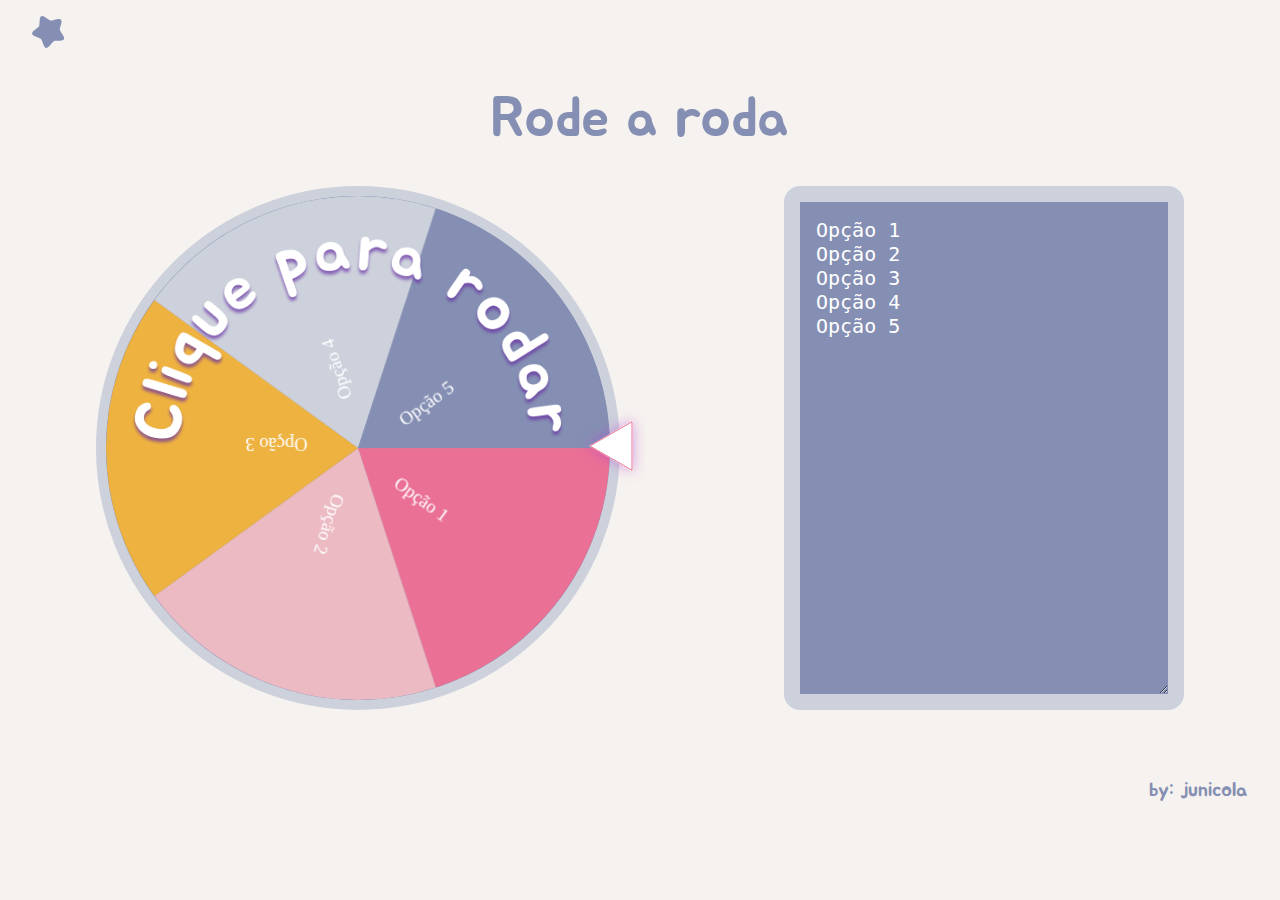
==== commit a21dd422: "fix: another responsive solution + save options in local storage" ====
--- a/index.html
+++ b/index.html
@@ -11,7 +11,9 @@
   <link rel="preconnect" href="https://fonts.gstatic.com" crossorigin>
   <link
     href="https://fonts.googleapis.com/css2?family=Bai+Jamjuree:ital,wght@0,200;0,300;0,400;0,500;0,600;0,700;1,200;1,300;1,400;1,500;1,600;1,700&family=Jua&display=swap"
-    rel="stylesheet">
+    rel="stylesheet"
+  >
+  <meta name="theme-color" content="#858fb3" />
 </head>
 
 <body>
--- a/style.css
+++ b/style.css
@@ -42,11 +42,10 @@
   font-weight: 200;
   font-style: normal;
   margin: 0;
-  cursor:url(), auto;
   min-height: 100dvh;
   display: flex;
   flex-direction: column;
-  gap: 2rem;
+  gap: 1rem;
 
   * {
     box-sizing:border-box;
@@ -80,7 +79,7 @@
     font-style: normal;
     text-align: center;
     font-size: 3.5rem;
-    padding: 1rem 2rem;
+    padding: 0 2rem;
     margin: 0;
   }
 
@@ -105,7 +104,10 @@
         border: 10px solid rgb(var(--lightPurple));
         background-color: rgb(var(--darkPurple));
         z-index: 1;
+        height: auto;
+        height: 100%;
         aspect-ratio: 1 / 1;
+        box-sizing:border-box;
       }
 
       .wheel-indicator {
@@ -200,8 +202,9 @@
     transition: 0.5s all;
     background-color: rgba(var(--darkPurple), 0.5);
     backdrop-filter: blur(5px);
-    width: 100%;
-    height: 100vh;
+    width: 100vw;
+    min-height: 100vh;
+    height: 100%;
     position: fixed;
     top: 0;
     left: 0;
@@ -238,7 +241,8 @@
       font-family: "Bai Jamjuree", serif;
       font-weight: bold;
       top: 50%;
-      transform: translate(0, -50%);
+      left: 50%;
+      transform: translate(-50%, -50%);
       border-radius: 1rem;
       border: 2px solid rgb(var(--darkPurple));
       outline: 5px solid rgba(var(--pink), 0.4);
@@ -248,10 +252,10 @@
       display: flex;
       flex-direction: column;
       justify-content: center;
-      margin-block: 0;
+      margin: 0;
 
       #resultText {
-        font-size: 2rem;
+        font-size: 1.5rem;
       }
 
       #btn-close {
@@ -286,7 +290,6 @@
     padding: 1rem 2rem;
     display: flex;
     justify-content: flex-end;
-    margin-top: auto;
 
     .footer-text {
       font-family: "Jua", serif;
@@ -296,6 +299,10 @@
   }
 
   @media screen and (max-width: 600px) {
+    .title {
+      font-size: 2.5rem;
+    }
+
     .content {
       .wheel-container {
         .wheel-title {
@@ -303,5 +310,30 @@
         }
       }
     }
+
+    .popup-container {
+      dialog {
+        min-width: 90vw;
+      }
+    }
+  }
+
+  @media screen and (max-width: 450px) {
+    .content {
+      .wheel-container {
+        .wheel-title {
+          width: 70vw;
+        }
+      }
+
+      .options {
+        width: 100%;
+
+        #options-input {
+          min-width: 100%;
+          width: 100%;
+        }
+      }
+    }
   }
 }